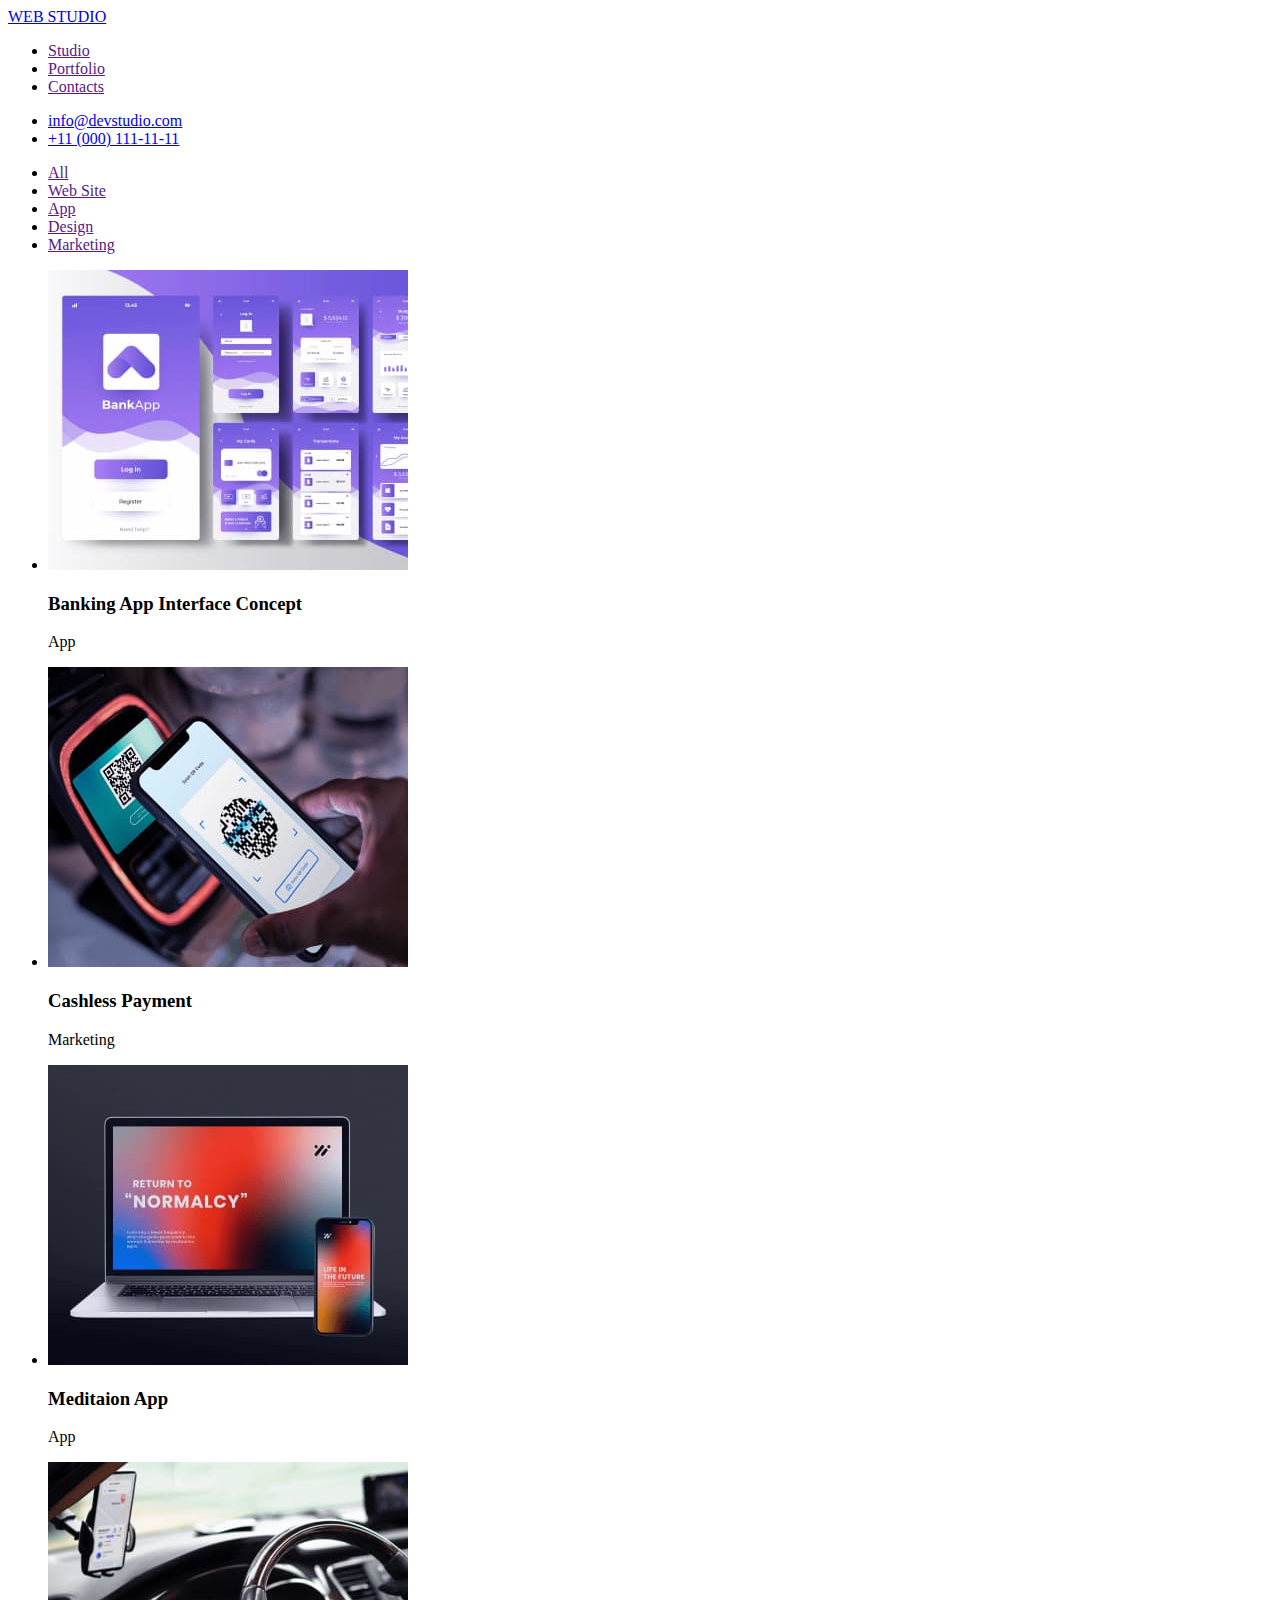
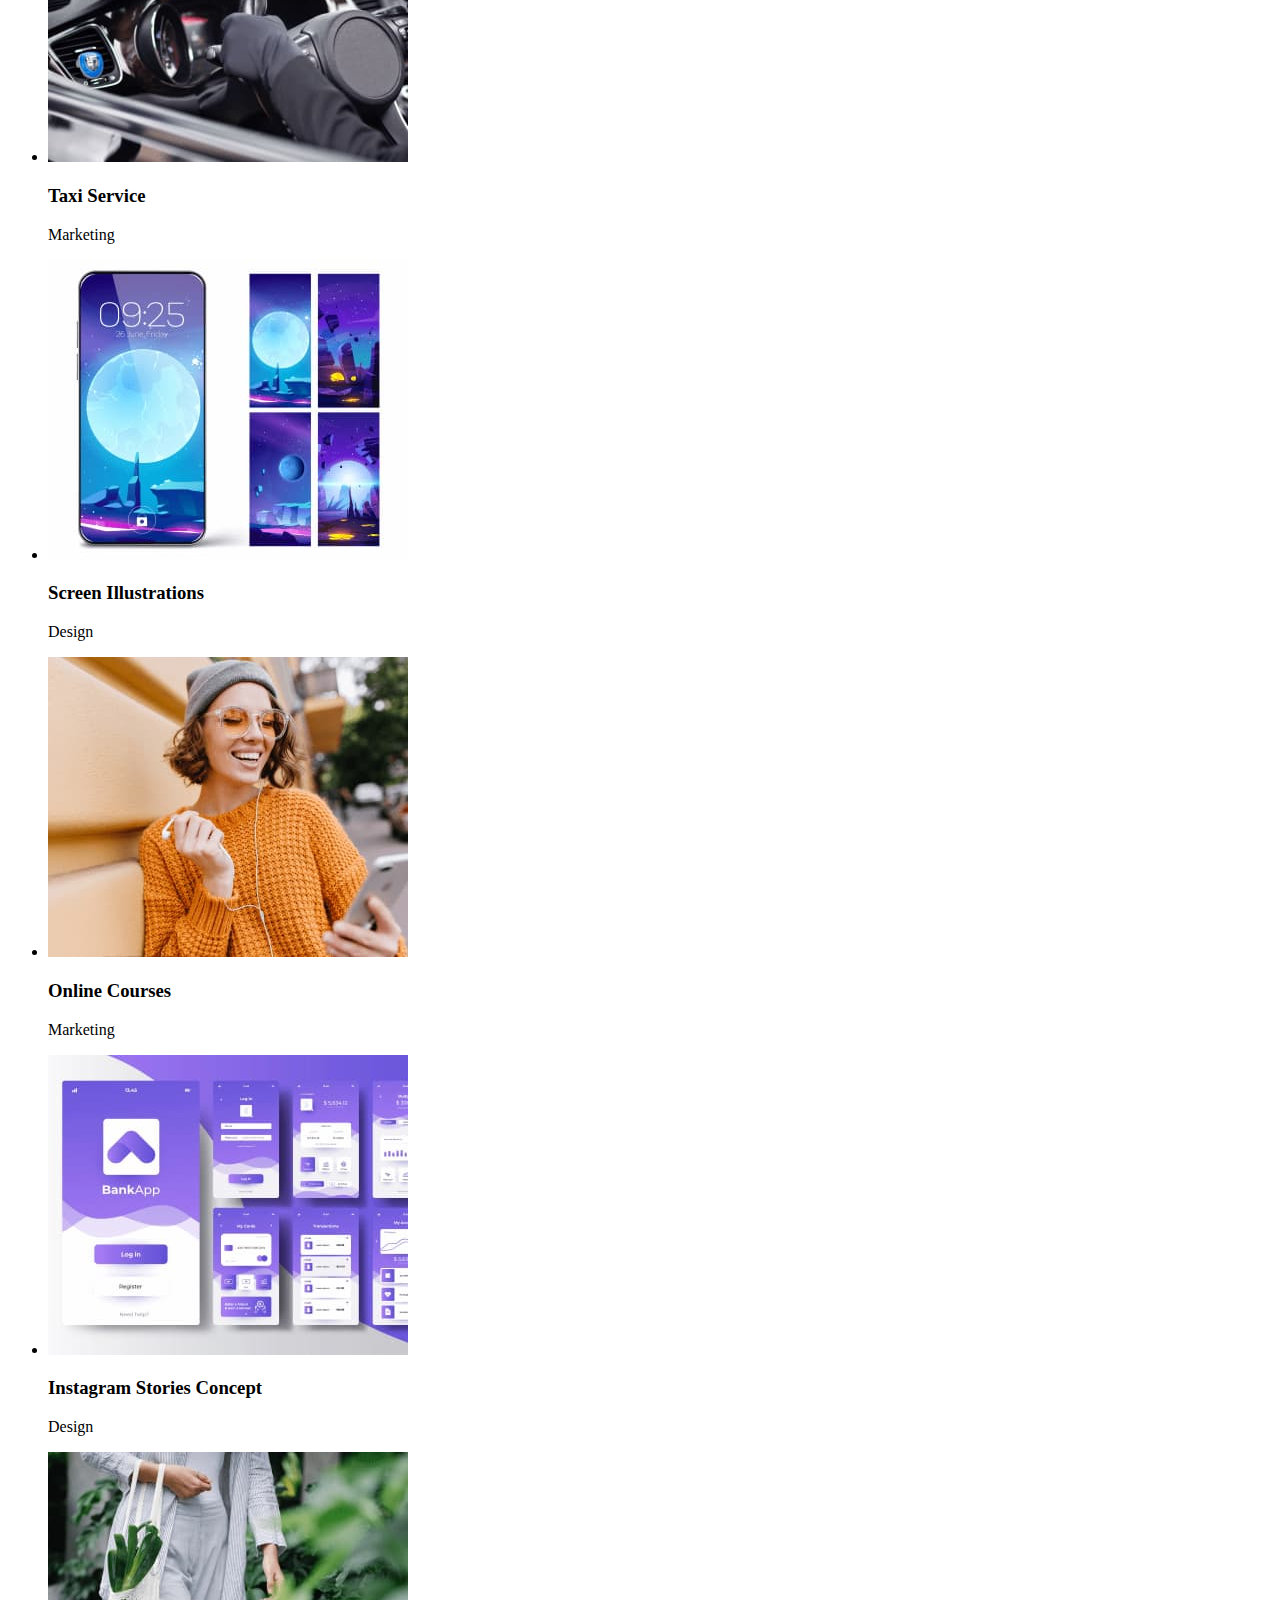
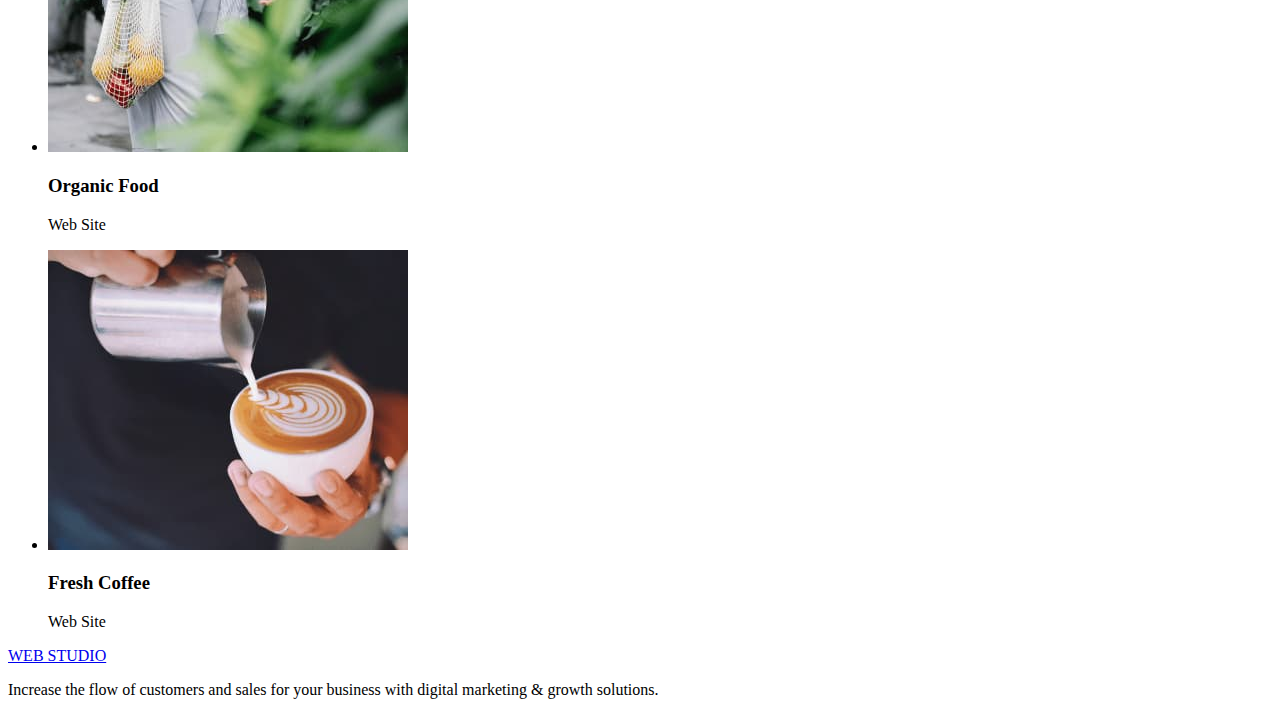
==== portfolio.html @ e002f37f "summary" ====
<!DOCTYPE html>
<html lang="en">
  <head>
    <meta charset="UTF-8" />
    <meta http-equiv="X-UA-Compatible" content="IE=edge" />
    <meta name="viewport" content="width=device-width, initial-scale=1.0" />
    <title>Document</title>
    <link rel="stylesheet" href="./CSS/styles.css" />
  </head>
  <body>
    <!--Шапка лого та контакти-->

    <header>
      <nav>
        <a href="/">WEB STUDIO</a>
        <ul>
          <li><a href="">Studio</a></li>
          <li><a href="">Portfolio</a></li>
          <li><a href="">Contacts</a></li>
        </ul>
      </nav>
      <ul>
        <li><a href="mailto:info@devstudio.com">info@devstudio.com</a></li>
        <li><a href="tel:+110001111111">+11 (000) 111-11-11</a></li>
      </ul>
    </header>

    <!--Ссилки(під кнопки)-->

    <main>
      <section>
        <ul>
          <li><a href="">All</a></li>
          <li><a href="">Web Site</a></li>
          <li><a href="">App</a></li>
          <li><a href="">Design</a></li>
          <li><a href="">Marketing</a></li>
        </ul>
      </section>

      <!--Портфоліо-->

      <section>
        <ul>
          <li>
            <a href=""
              ><img
                src="./img/Portfolio foto/workpages.jpg"
                alt="Banking App Interface Concept"
                width="360"
                height="300"
            /></a>
          </li>
          <h3>Banking App Interface Concept</h3>
          <p>App</p>
          <li>
            <a href=""
              ><img
                src="./img/Portfolio foto/qr code.jpg"
                alt="Phone qr code scaning"
                width="360"
                height="300"
            /></a>
            <h3>Cashless Payment</h3>
            <p>Marketing</p>
          </li>
          <li>
            <a href=""
              ><img
                src="./img/Portfolio foto/laptop.jpg"
                alt="laptop phone"
                width="360"
                height="300"
            /></a>
            <h3>Meditaion App</h3>
            <p>App</p>
          </li>
          <li>
            <a href=""
              ><img
                src="./img/Portfolio foto/driver.jpg"
                alt="driver in car"
                width="360"
                height="300"
            /></a>
            <h3>Taxi Service</h3>
            <p>Marketing</p>
          </li>
          <li>
            <a href=""
              ><img
                src="./img/Portfolio foto/wallpapers phone .jpg"
                alt="wallpapers phone"
                width="360"
                height="300"
            /></a>
            <h3>Screen Illustrations</h3>
            <p>Design</p>
          </li>
          <li>
            <a href=""
              ><img
                src="./img/Portfolio foto/lady.jpg"
                alt="lady phone"
                width="360"
                height="300"
            /></a>
            <h3>Online Courses</h3>
            <p>Marketing</p>
          </li>
          <li>
            <a href=""
              ><img
                src="./img/Portfolio foto/workpages.jpg"
                alt="examples of sites"
                width="360"
                height="300"
            /></a>
            <h3>Instagram Stories Concept</h3>
            <p>Design</p>
          </li>
          <li>
            <a href=""
              ><img
                src="./img/Portfolio foto/products.jpg"
                alt="The girl carries a bag with groceries"
                width="360"
                height="300"
            /></a>
            <h3>Organic Food</h3>
            <p>Web Site</p>
          </li>
          <li>
            <a href=""
              ><img
                src="./img/Portfolio foto/Cofe.jpg"
                alt="photo of how to make cappuccino"
                width="360"
                height="300"
            /></a>
            <h3>Fresh Coffee</h3>
            <p>Web Site</p>
          </li>
        </ul>
      </section>
    </main>

    <!--Підвал-->

    <footer>
      <a href="/">WEB STUDIO</a>
      <p>
        Increase the flow of customers and sales for your business with digital
        marketing & growth solutions.
      </p>
    </footer>
  </body>
</html>
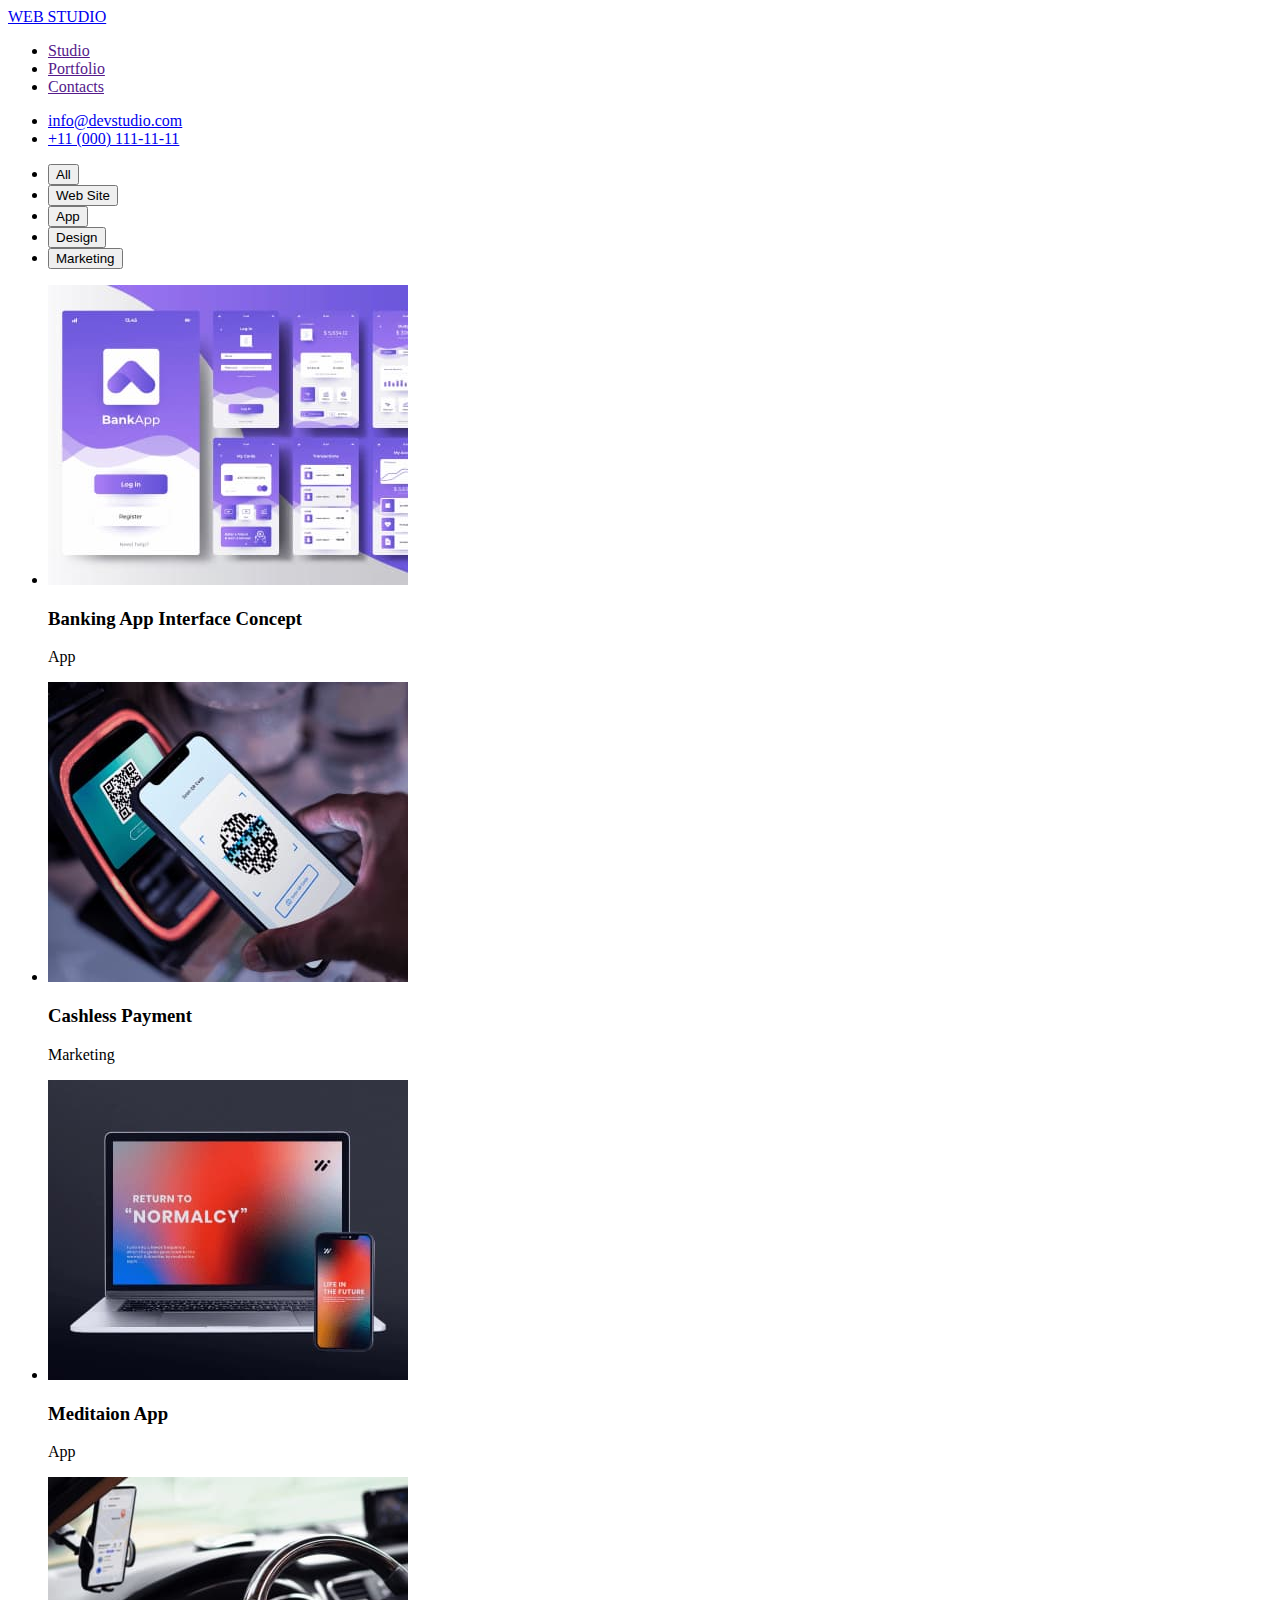
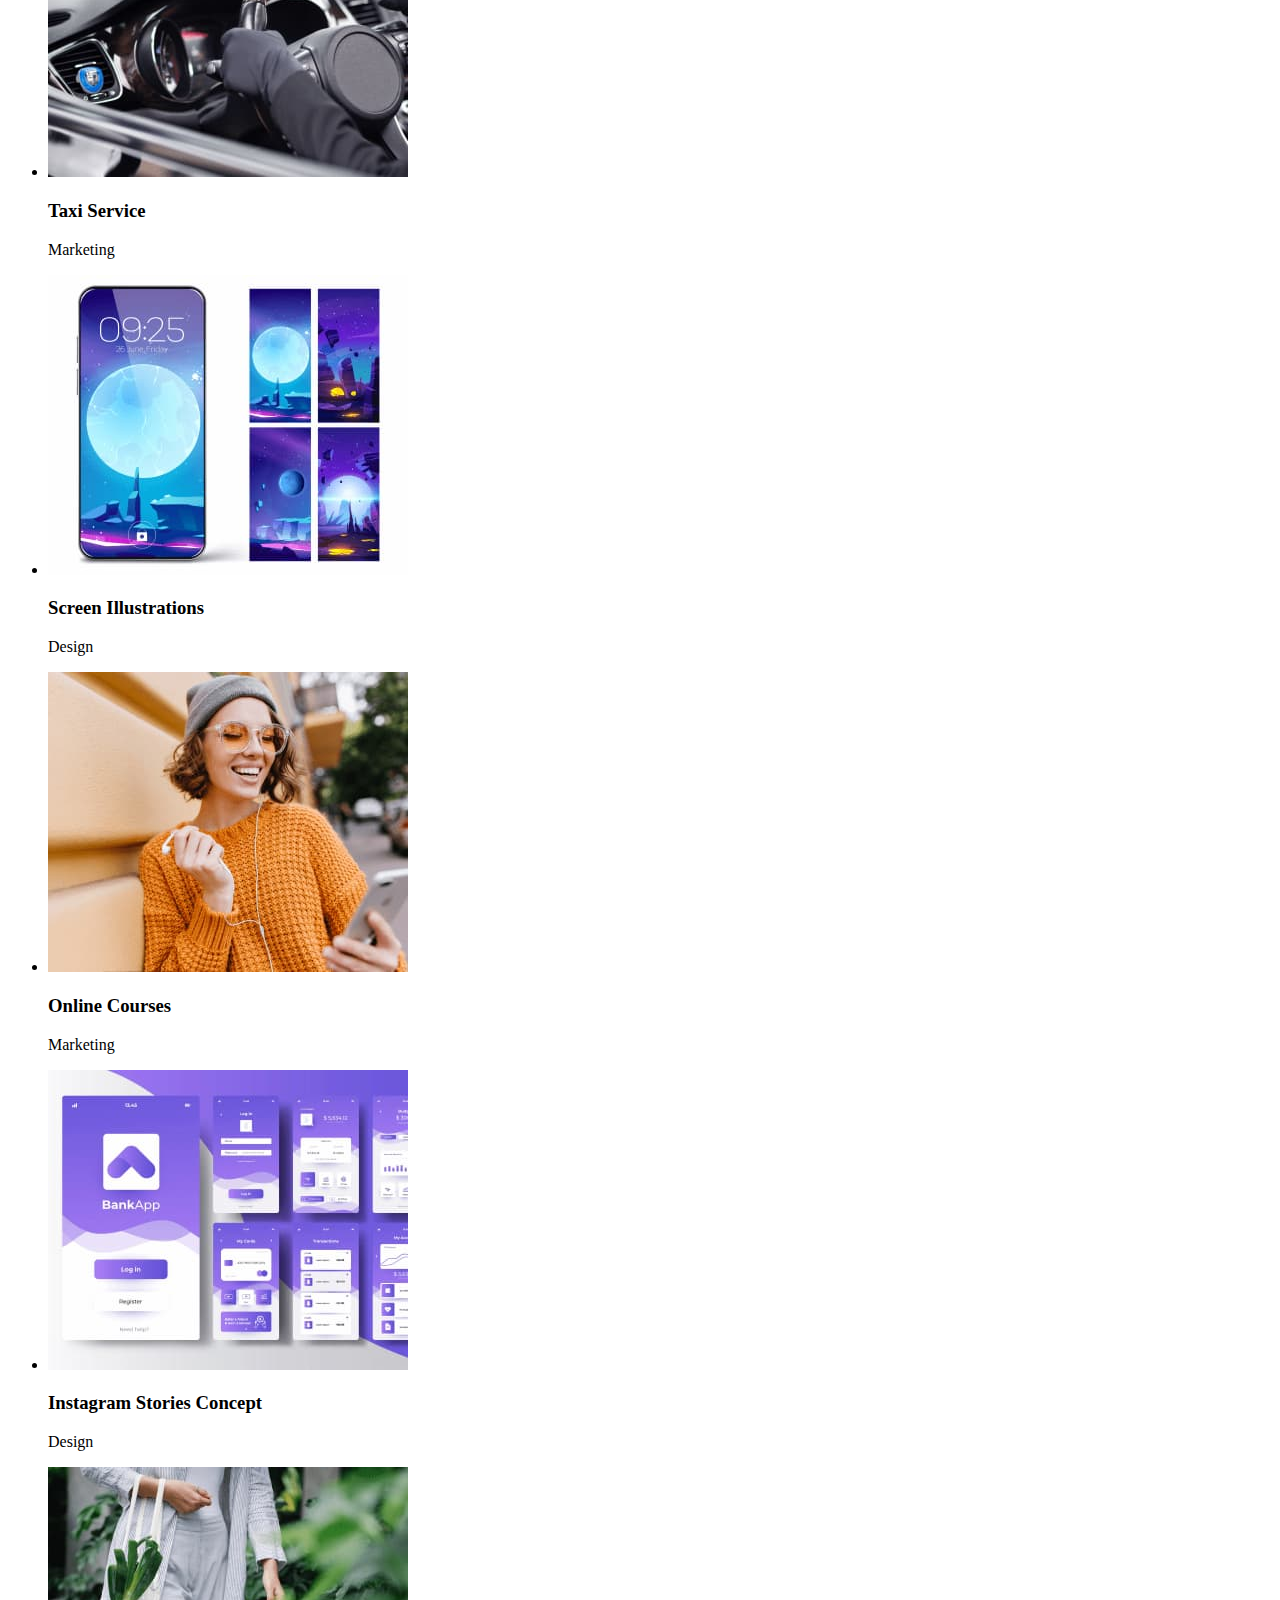
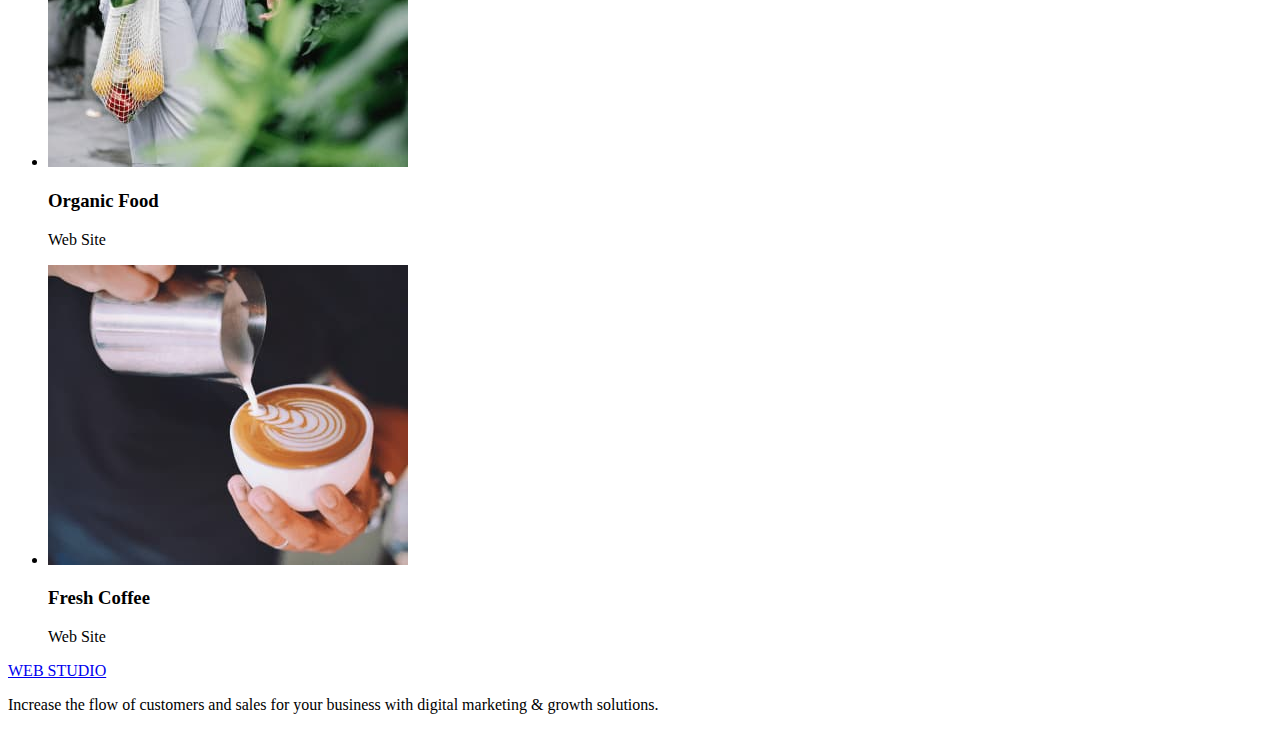
==== commit a4c8abe7: "update portfolio html." ====
--- a/portfolio.html
+++ b/portfolio.html
@@ -30,11 +30,11 @@
     <main>
       <section>
         <ul>
-          <li><a href="">All</a></li>
-          <li><a href="">Web Site</a></li>
-          <li><a href="">App</a></li>
-          <li><a href="">Design</a></li>
-          <li><a href="">Marketing</a></li>
+          <li><button type="">All</button></li> 
+          <li><button type="">Web Site</button></li>
+          <li><button type="">App</button></li>
+          <li><button type="">Design</button></li>
+          <li><button type="">Marketing</button></li>
         </ul>
       </section>
 
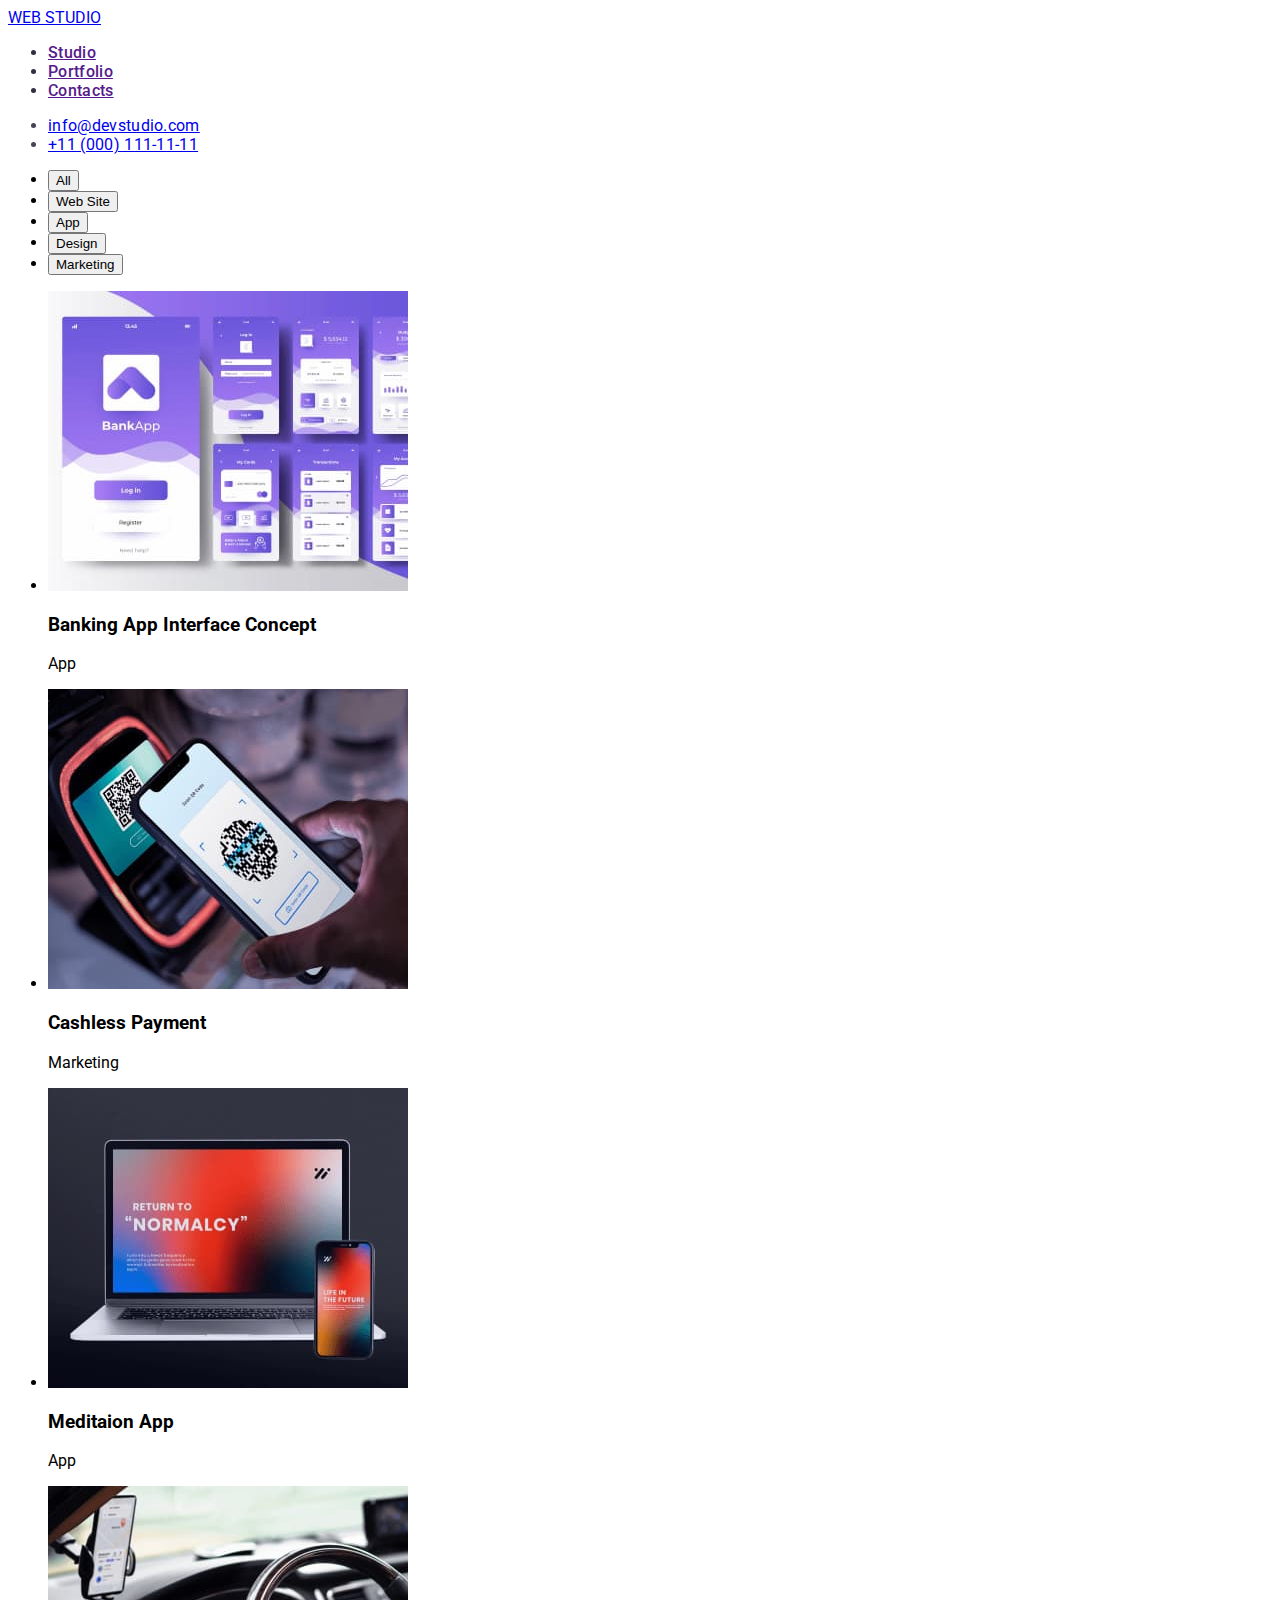
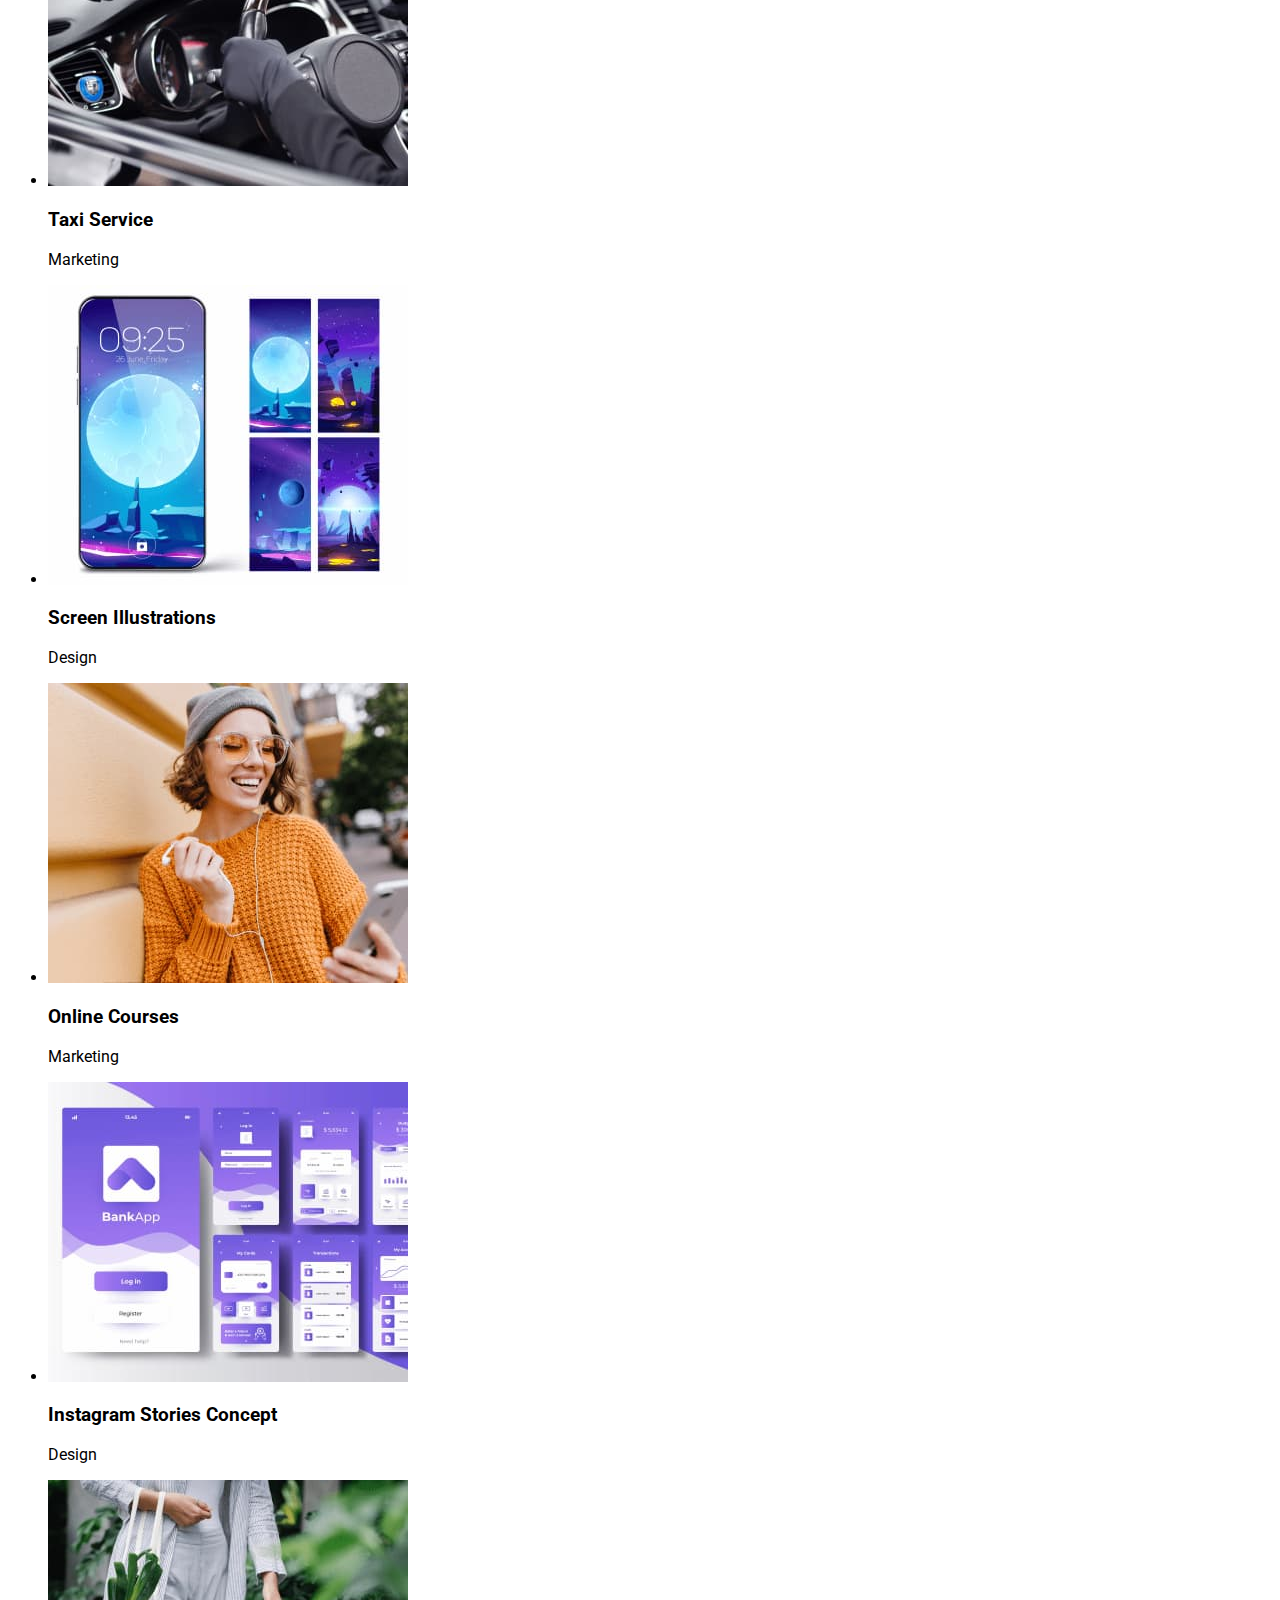
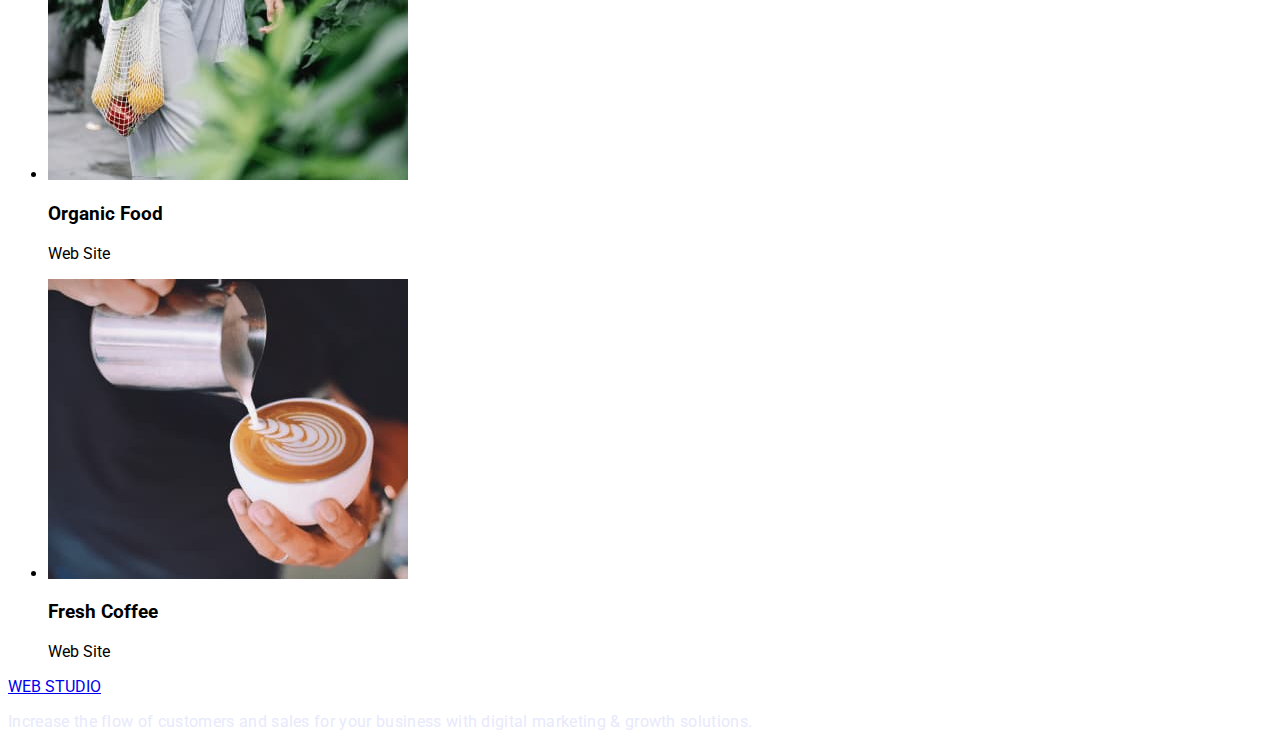
==== commit f015ecf7: "summary.html.css" ====
--- a/portfolio.html
+++ b/portfolio.html
@@ -5,32 +5,38 @@
     <meta http-equiv="X-UA-Compatible" content="IE=edge" />
     <meta name="viewport" content="width=device-width, initial-scale=1.0" />
     <title>Document</title>
+    <link rel="preconnect" href="https://fonts.googleapis.com" />
+    <link rel="preconnect" href="https://fonts.gstatic.com" crossorigin />
+    <link
+      href="https://fonts.googleapis.com/css2?family=Montserrat:wght@400;700&family=Roboto:wght@400;500&display=swap"
+      rel="stylesheet"
+    />
     <link rel="stylesheet" href="./CSS/styles.css" />
   </head>
   <body>
     <!--Шапка лого та контакти-->
 
-    <header>
-      <nav>
-        <a href="/">WEB STUDIO</a>
-        <ul>
-          <li><a href="">Studio</a></li>
-          <li><a href="">Portfolio</a></li>
-          <li><a href="">Contacts</a></li>
+    <header class="header">
+        <nav class="header-navigation">
+            <a class="logo" href="/">WEB STUDIO</a>
+            <ul class="header-list">
+                <li class="header-item"><a class="header-link" href="">Studio</a></li>
+                <li class="header-item"><a class="header-link" href="">Portfolio</a></li>
+                <li class="header-item"><a class="header-link" href="">Contacts</a></li>
+            </ul>
+        </nav>
+        <ul class="header-list-contact">
+            <li class="header-list-contac-item"><a class="header-contact" href="mailto:info@devstudio.com">info@devstudio.com</a></li>
+            <li class="header-list-contac-item"><a class="header-contact" href="tel:+110001111111">+11 (000) 111-11-11</a></li>
         </ul>
-      </nav>
-      <ul>
-        <li><a href="mailto:info@devstudio.com">info@devstudio.com</a></li>
-        <li><a href="tel:+110001111111">+11 (000) 111-11-11</a></li>
-      </ul>
     </header>
 
-    <!--Ссилки(під кнопки)-->
+    <!--Кнопки-->
 
     <main>
       <section>
         <ul>
-          <li><button type="">All</button></li> 
+          <li><button type="">All</button></li>
           <li><button type="">Web Site</button></li>
           <li><button type="">App</button></li>
           <li><button type="">Design</button></li>
@@ -147,12 +153,9 @@
 
     <!--Підвал-->
 
-    <footer>
-      <a href="/">WEB STUDIO</a>
-      <p>
-        Increase the flow of customers and sales for your business with digital
-        marketing & growth solutions.
-      </p>
-    </footer>
+    <footer class="footer">
+<a class="logo" href="/">WEB STUDIO</a>
+<p class="footer-text">Increase the flow of customers and sales for your business with digital marketing & growth solutions.</p>
+</footer>
   </body>
 </html>
--- a/CSS/styles.css
+++ b/CSS/styles.css
@@ -0,0 +1,127 @@
+body{
+    font-family:"Roboto",sans-serif;
+}
+.header {
+}
+.header-navigation {
+}
+.header-list {
+}
+.header-item {
+font-weight: 500;
+font-size: 16px;
+line-height: 1,5;
+letter-spacing: 0.02em;
+color: #2E2F42;
+}
+.header-link {
+}
+.header-list-contact {
+}
+.header-list-contac-item {
+font-weight: 400;
+font-size: 16px;
+line-height: 1,5x;
+letter-spacing: 0.02em;
+color: #434455;
+}
+.header-contact {
+}
+.first-sec {
+}
+.first-sec-text {
+font-weight: 500;
+font-size: 56px;
+line-height: 1,07;
+text-align: center;
+letter-spacing: 0.02em;
+color: #FFFFFF;
+}
+.first-sec-button {
+font-family: 'Roboto';
+font-style: normal;
+font-weight: 500;
+font-size: 16px;
+line-height: 1,18;
+display: flex;
+align-items: center;
+letter-spacing: 0.04em;
+color: #FFFFFF;
+}
+.services-list {
+}
+.services-list-item {
+}
+.services-title {
+font-weight: 500;
+font-size: 20px;
+line-height: 1,2;
+letter-spacing: 0.02em;
+color: #2E2F42;
+}
+.services-paragraf {
+font-weight: 400;
+font-size: 16px;
+line-height: 1,5;
+letter-spacing: 0.02em;
+color: #434455;
+}
+.title-section-doing {
+font-weight: 500;
+font-size: 36px;
+line-height: 1,111;
+text-align: center;
+letter-spacing: 0.02em;
+text-transform: capitalize;
+color: #2E2F42;
+}
+.doing-list {
+}
+.duing-img-computer {
+}
+.duing-img-iphone {
+}
+.duing-img-hand {
+}
+.section-team {
+}
+.title-section-team {
+font-weight: 500;
+font-size: 36px;
+line-height: 1,111;
+text-align: center;
+letter-spacing: 0.02em;
+text-transform: capitalize;
+color: #2E2F42;
+}
+.team-list {
+}
+.team-member {
+}
+.photo-member {
+}
+.team-tile {
+font-weight: 500;
+font-size: 20px;
+line-height: 1,2;
+text-align: center;
+letter-spacing: 0.02em;
+color: #2E2F42;
+}
+.team-pozition {
+font-weight: 400;
+font-size: 16px;
+line-height: 1,5;
+text-align: center;
+letter-spacing: 0.02em;
+color: #434455;
+}
+.logo {
+}
+.footer-text {
+font-weight: 400;
+font-size: 16px;
+line-height: 1,5;
+letter-spacing: 0.02em;
+color: #E7E9FC;
+}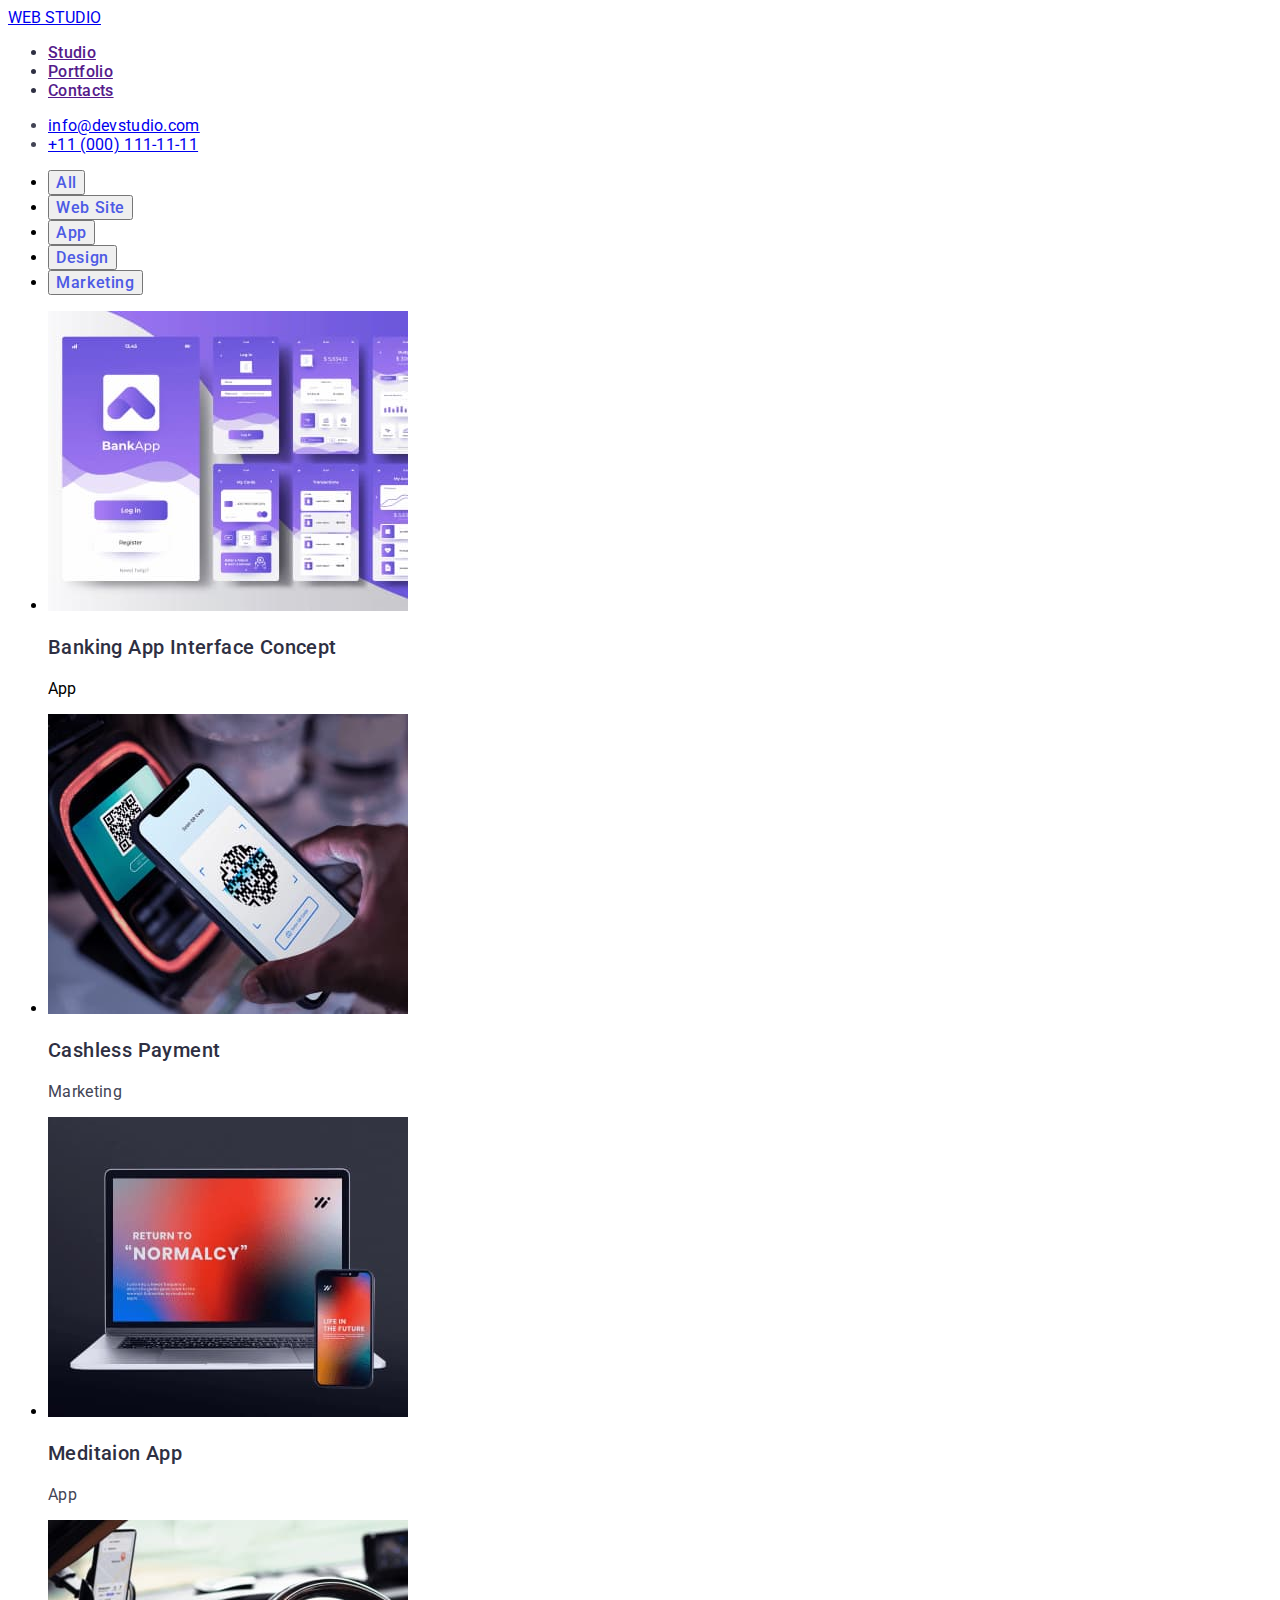
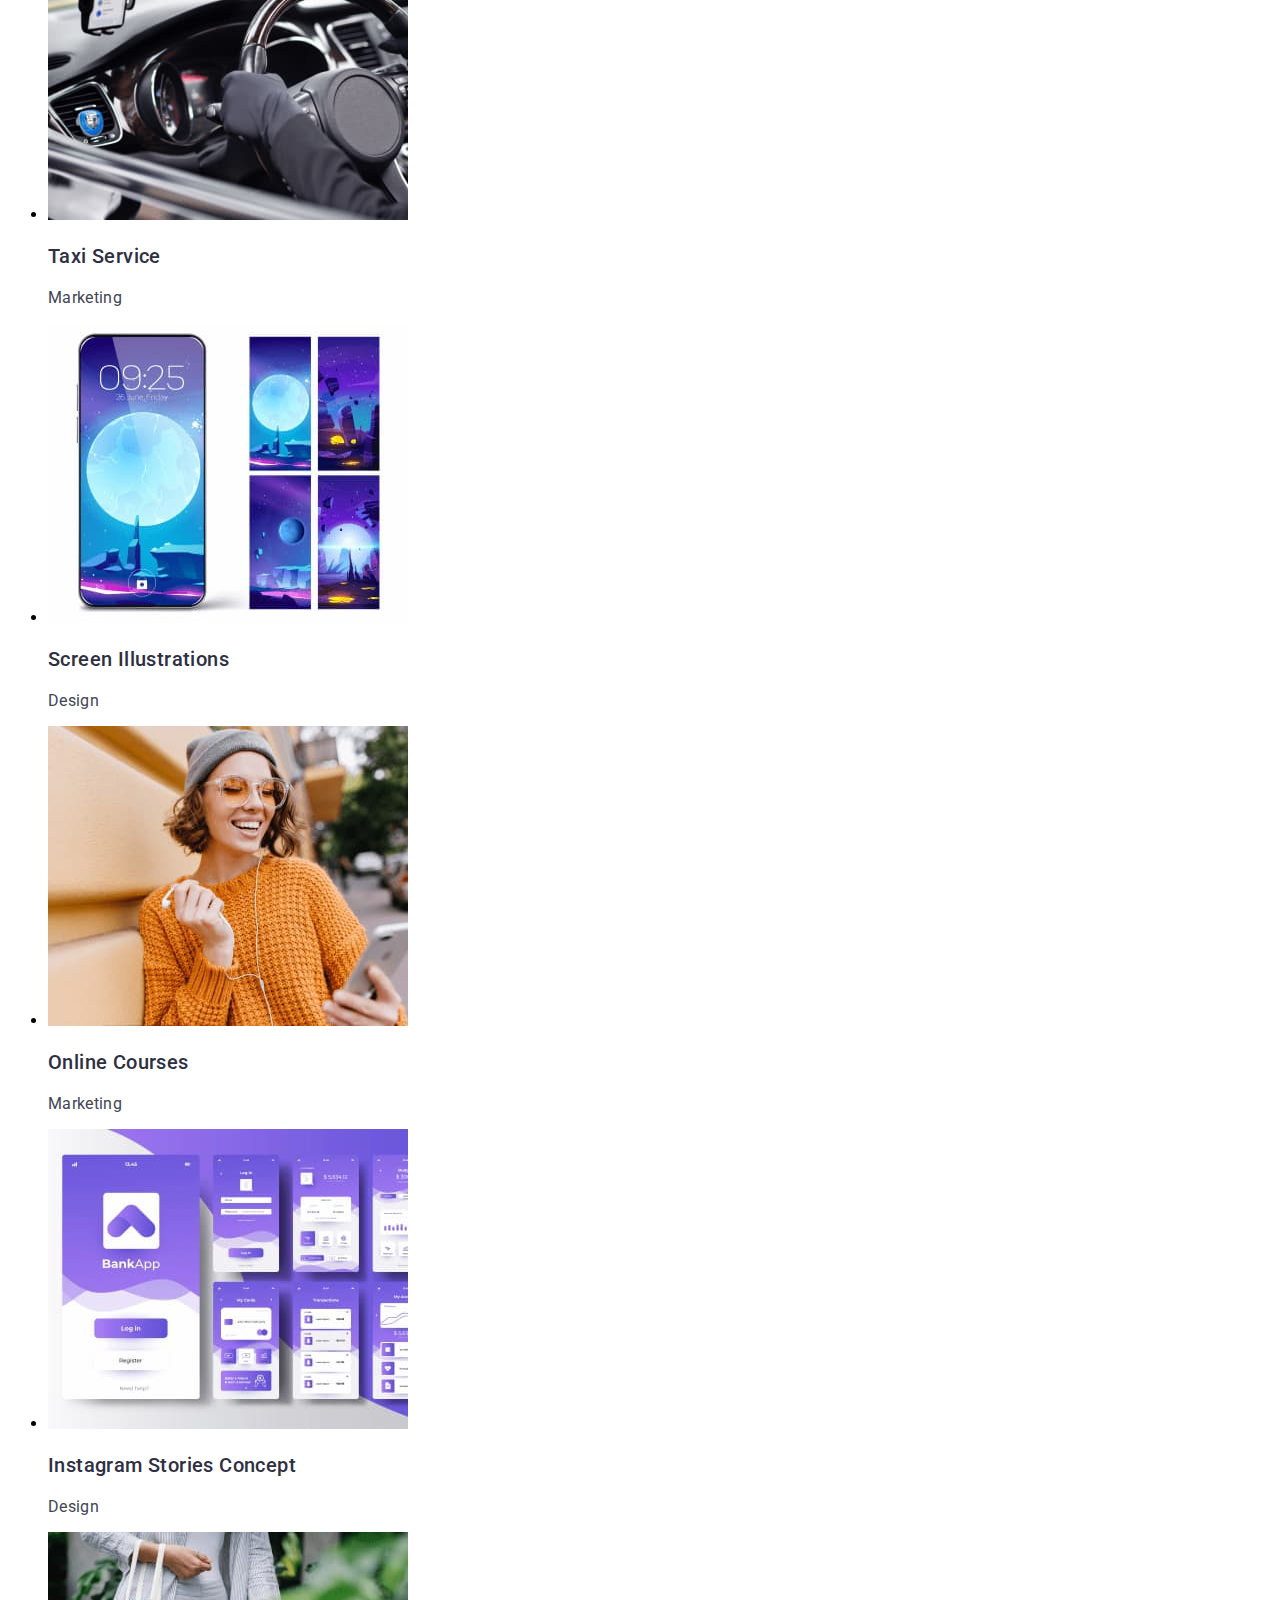
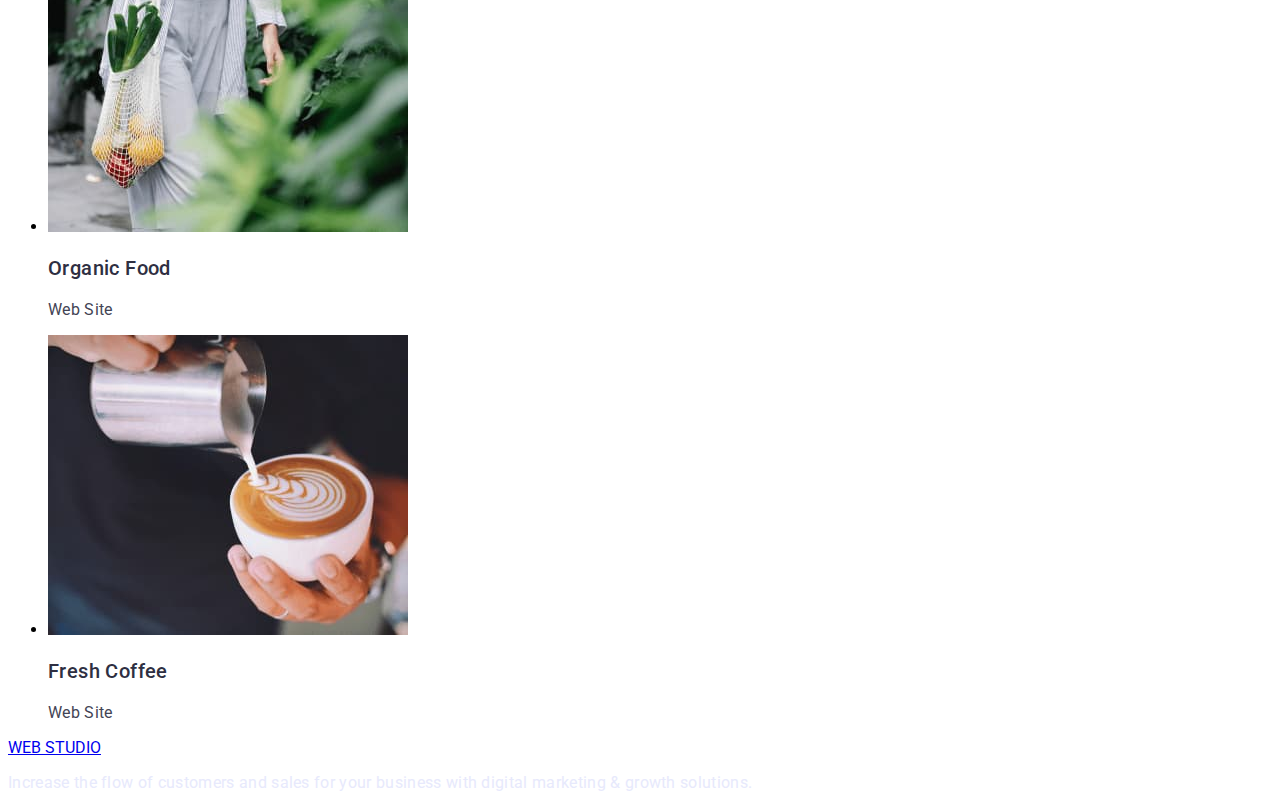
==== commit 56d348c9: "summary" ====
--- a/portfolio.html
+++ b/portfolio.html
@@ -34,21 +34,21 @@
     <!--Кнопки-->
 
     <main>
-      <section>
-        <ul>
-          <li><button type="">All</button></li>
-          <li><button type="">Web Site</button></li>
-          <li><button type="">App</button></li>
-          <li><button type="">Design</button></li>
-          <li><button type="">Marketing</button></li>
+      <section class="section-portfolio">
+        <ul class="button-list">
+          <li class="button-list-item"><button class="item-button" type="">All</button></li>
+          <li class="button-list-item"><button class="item-button" type="">Web Site</button></li>
+          <li class="button-list-item"><button class="item-button" type="">App</button></li>
+          <li class="button-list-item"><button class="item-button" type="">Design</button></li>
+          <li class="button-list-item"><button class="item-button" type="">Marketing</button></li>
         </ul>
       </section>
 
       <!--Портфоліо-->
 
-      <section>
-        <ul>
-          <li>
+      <section class="section-img-portfolio">
+        <ul class="portfolio-list">
+          <li class="portfolio-list-item">
             <a href=""
               ><img
                 src="./img/Portfolio foto/workpages.jpg"
@@ -57,9 +57,9 @@
                 height="300"
             /></a>
           </li>
-          <h3>Banking App Interface Concept</h3>
+          <h3 class="portfolio-list-title">Banking App Interface Concept</h3>
           <p>App</p>
-          <li>
+          <li class="portfolio-list-item">
             <a href=""
               ><img
                 src="./img/Portfolio foto/qr code.jpg"
@@ -67,10 +67,10 @@
                 width="360"
                 height="300"
             /></a>
-            <h3>Cashless Payment</h3>
-            <p>Marketing</p>
+            <h3 class="portfolio-list-title">Cashless Payment</h3>
+            <p class="portfolio-list-text">Marketing</p>
           </li>
-          <li>
+          <li class="portfolio-list-item">
             <a href=""
               ><img
                 src="./img/Portfolio foto/laptop.jpg"
@@ -78,10 +78,10 @@
                 width="360"
                 height="300"
             /></a>
-            <h3>Meditaion App</h3>
-            <p>App</p>
+            <h3 class="portfolio-list-title">Meditaion App</h3>
+            <p class="portfolio-list-text">App</p>
           </li>
-          <li>
+          <li class="portfolio-list-item">
             <a href=""
               ><img
                 src="./img/Portfolio foto/driver.jpg"
@@ -89,10 +89,10 @@
                 width="360"
                 height="300"
             /></a>
-            <h3>Taxi Service</h3>
-            <p>Marketing</p>
+            <h3 class="portfolio-list-title">Taxi Service</h3>
+            <p class="portfolio-list-text">Marketing</p>
           </li>
-          <li>
+          <li class="portfolio-list-item">
             <a href=""
               ><img
                 src="./img/Portfolio foto/wallpapers phone .jpg"
@@ -100,10 +100,10 @@
                 width="360"
                 height="300"
             /></a>
-            <h3>Screen Illustrations</h3>
-            <p>Design</p>
+            <h3 class="portfolio-list-title">Screen Illustrations</h3>
+            <p class="portfolio-list-text">Design</p>
           </li>
-          <li>
+          <li class="portfolio-list-item">
             <a href=""
               ><img
                 src="./img/Portfolio foto/lady.jpg"
@@ -111,10 +111,10 @@
                 width="360"
                 height="300"
             /></a>
-            <h3>Online Courses</h3>
-            <p>Marketing</p>
+            <h3 class="portfolio-list-title">Online Courses</h3>
+            <p class="portfolio-list-text">Marketing</p>
           </li>
-          <li>
+          <li class="portfolio-list-item">
             <a href=""
               ><img
                 src="./img/Portfolio foto/workpages.jpg"
@@ -122,10 +122,10 @@
                 width="360"
                 height="300"
             /></a>
-            <h3>Instagram Stories Concept</h3>
-            <p>Design</p>
+            <h3 class="portfolio-list-title">Instagram Stories Concept</h3>
+            <p class="portfolio-list-text">Design</p>
           </li>
-          <li>
+          <li class="portfolio-list-item">
             <a href=""
               ><img
                 src="./img/Portfolio foto/products.jpg"
@@ -133,10 +133,10 @@
                 width="360"
                 height="300"
             /></a>
-            <h3>Organic Food</h3>
-            <p>Web Site</p>
+            <h3 class="portfolio-list-title">Organic Food</h3>
+            <p class="portfolio-list-text">Web Site</p>
           </li>
-          <li>
+          <li class="portfolio-list-item">
             <a href=""
               ><img
                 src="./img/Portfolio foto/Cofe.jpg"
@@ -144,8 +144,8 @@
                 width="360"
                 height="300"
             /></a>
-            <h3>Fresh Coffee</h3>
-            <p>Web Site</p>
+            <h3 class="portfolio-list-title">Fresh Coffee</h3>
+            <p class="portfolio-list-text">Web Site</p>
           </li>
         </ul>
       </section>
--- a/CSS/styles.css
+++ b/CSS/styles.css
@@ -38,8 +38,6 @@
 color: #FFFFFF;
 }
 .first-sec-button {
-font-family: 'Roboto';
-font-style: normal;
 font-weight: 500;
 font-size: 16px;
 line-height: 1,18;
@@ -124,4 +122,41 @@
 line-height: 1,5;
 letter-spacing: 0.02em;
 color: #E7E9FC;
+}
+/* портфоліо */
+.button-list {
+}
+.button-list-item {
+}
+.item-button {
+font-family: 'Roboto';
+font-style: normal;
+font-weight: 500;
+font-size: 16px;
+line-height: 1,5;
+display: flex;
+align-items: center;
+text-align: center;
+letter-spacing: 0.04em;
+color: #4D5AE5; 
+}
+.section-img-portfolio {
+}
+.portfolio-list {
+}
+.portfolio-list-item {
+}
+.portfolio-list-title {
+font-weight: 500;
+font-size: 20px;
+line-height: 1,2;
+letter-spacing: 0.02em;
+color: #2E2F42;
+}
+.portfolio-list-text {
+font-weight: 400;
+font-size: 16px;
+line-height: 1,5;
+letter-spacing: 0.02em;
+color: #434455;
 }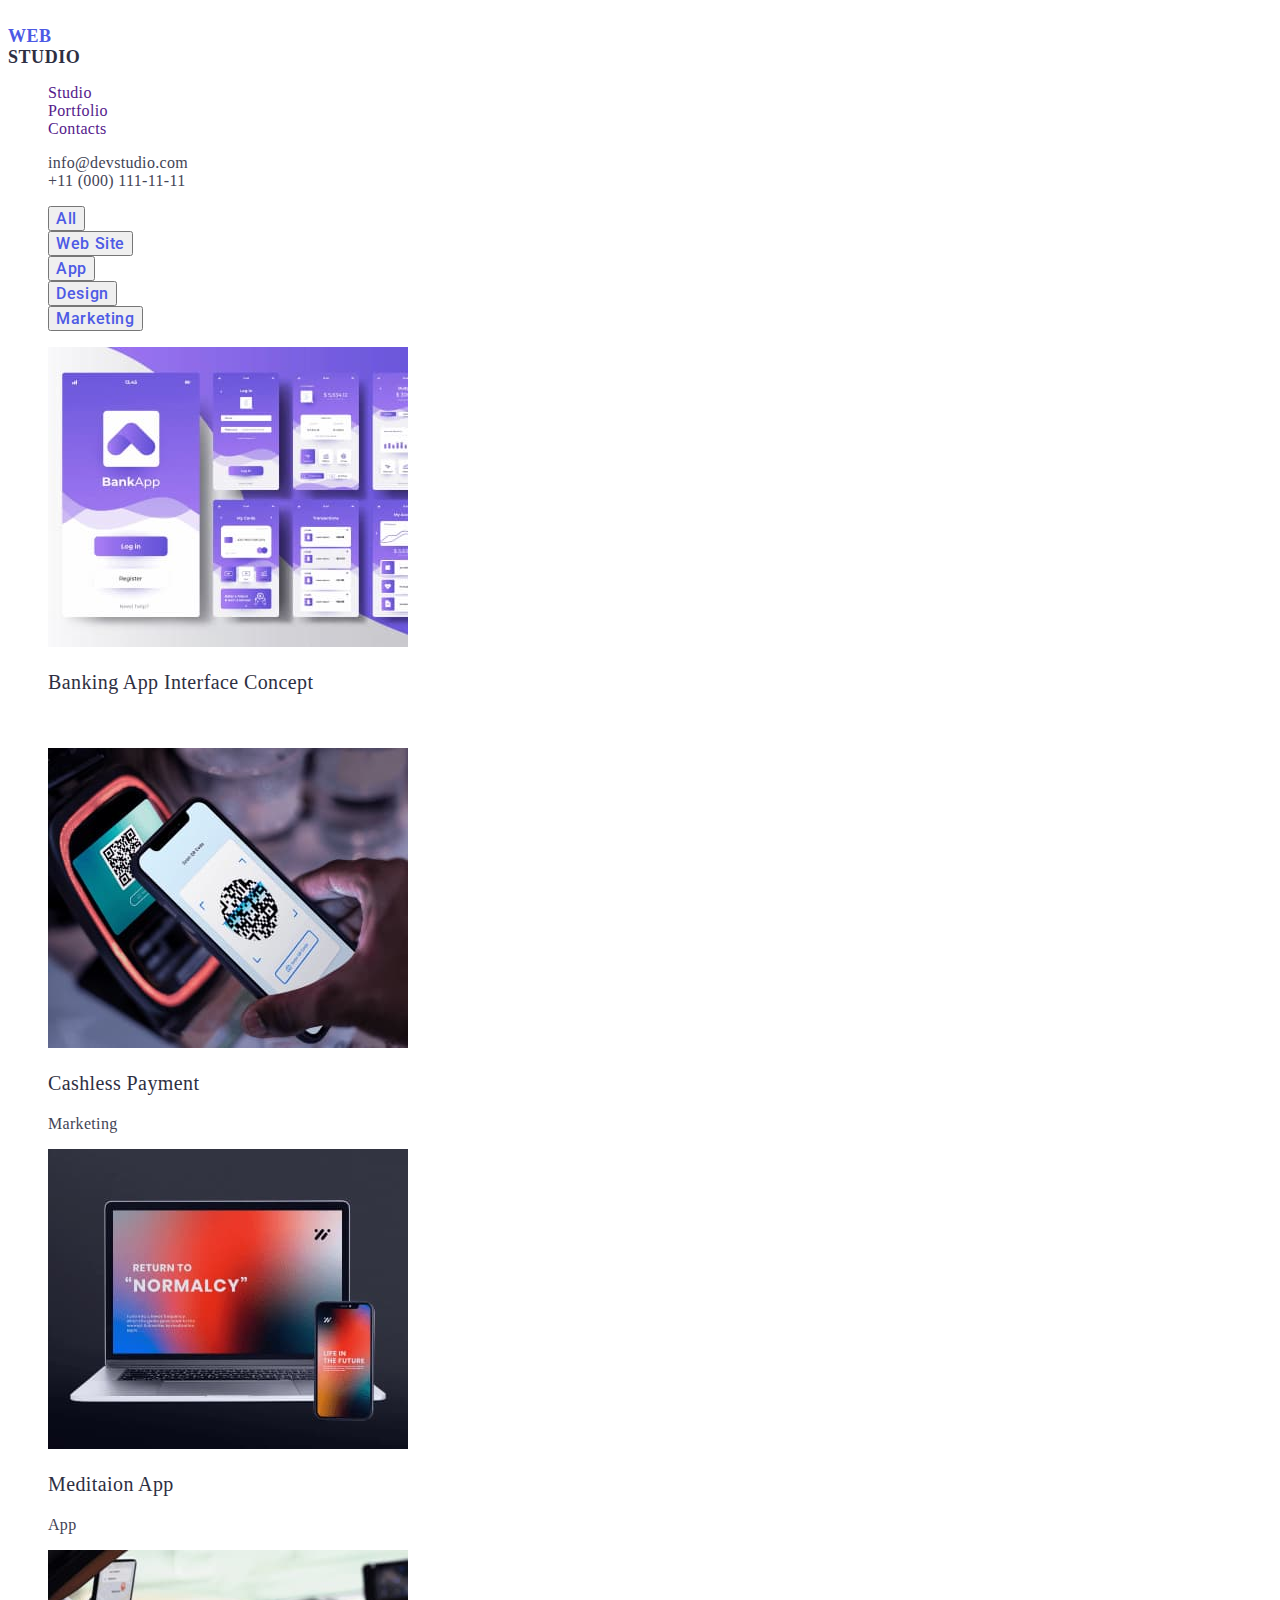
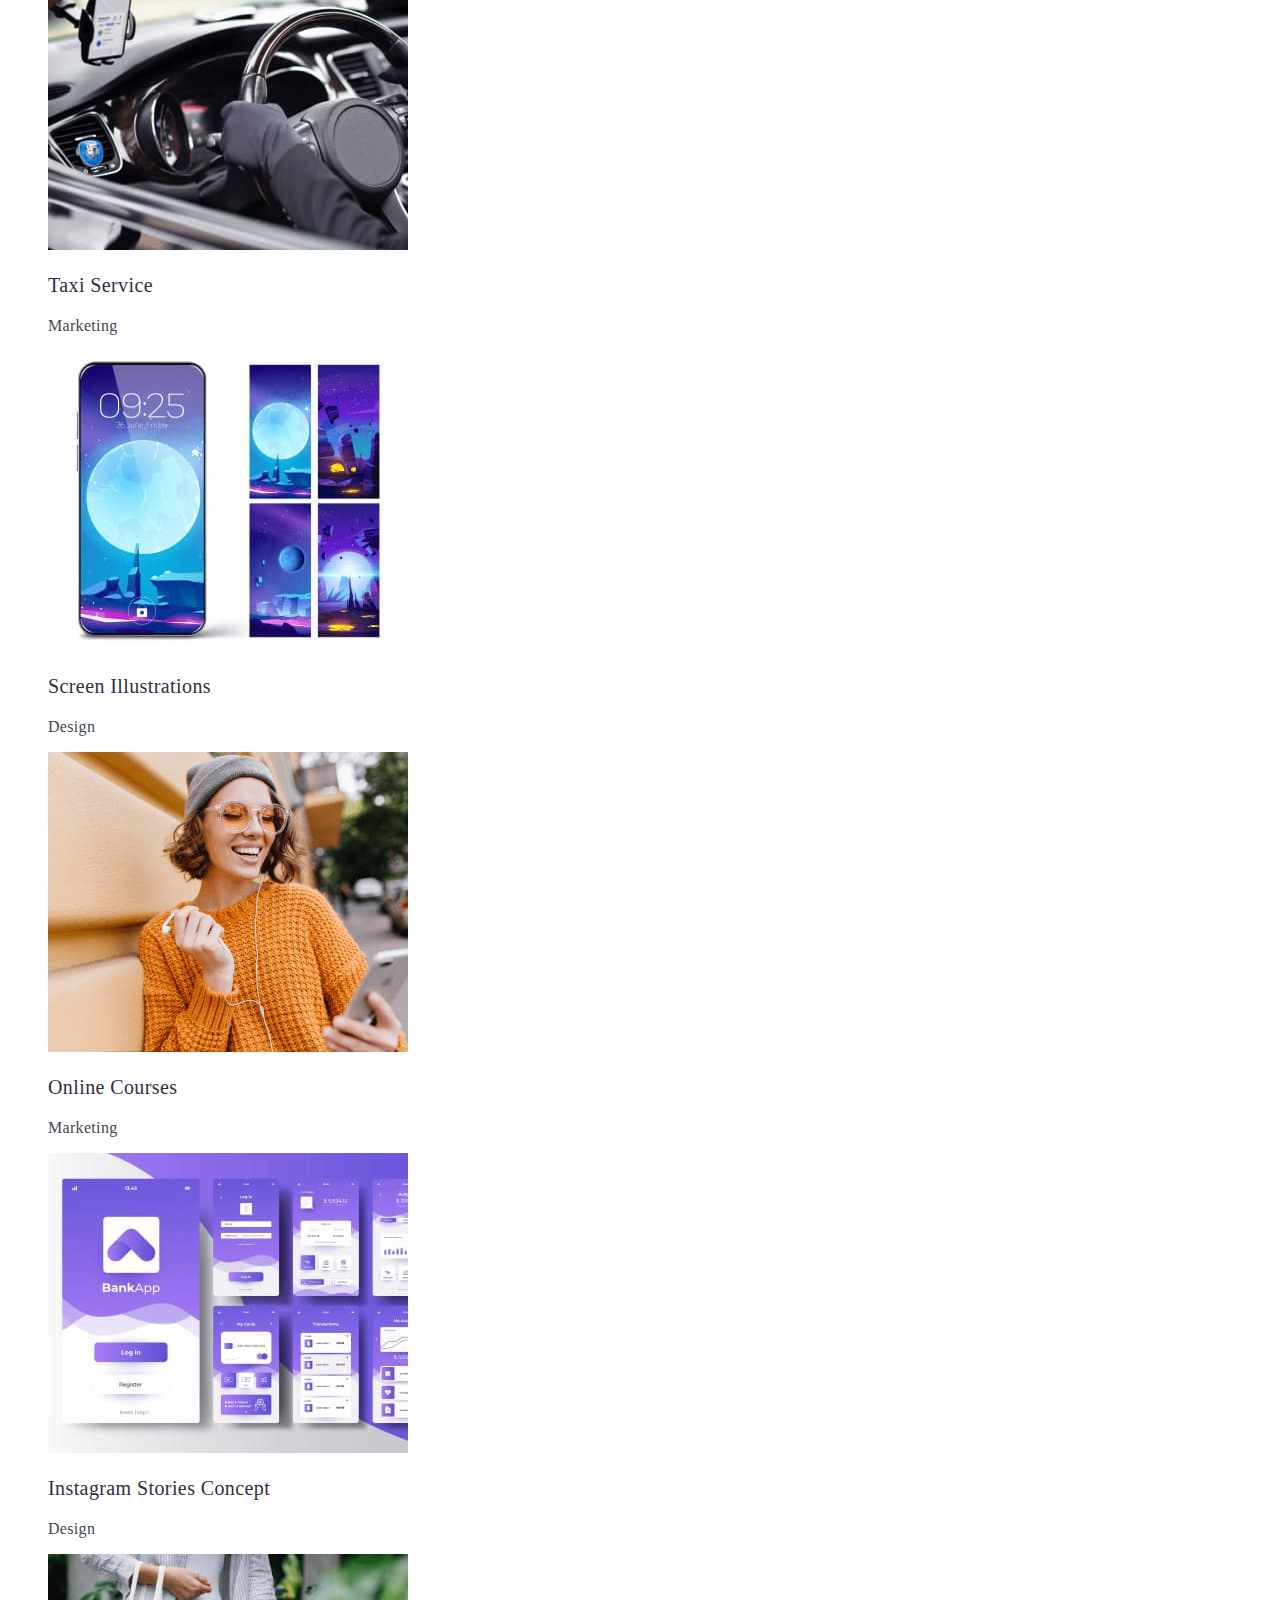
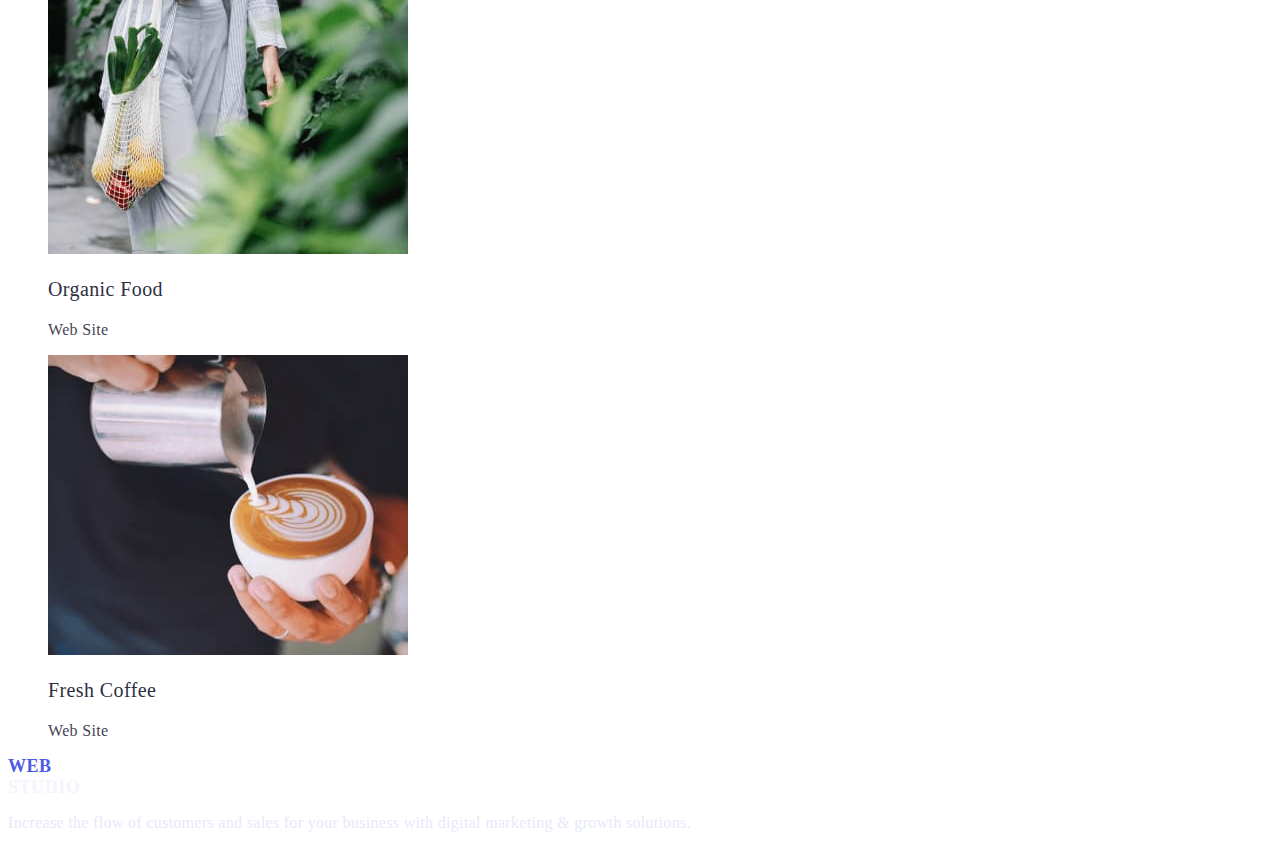
==== commit ec0e4efa: "finish" ====
--- a/portfolio.html
+++ b/portfolio.html
@@ -10,6 +10,9 @@
     <link
       href="https://fonts.googleapis.com/css2?family=Montserrat:wght@400;700&family=Roboto:wght@400;500&display=swap"
       rel="stylesheet"
+      href="https://fonts.googleapis.com/css2?family=Montserrat:wght@400;700&family=Raleway:wght@800&family=Roboto:wght@400;500&display=swap"
+      rel="stylesheet"
+    />
     />
     <link rel="stylesheet" href="./CSS/styles.css" />
   </head>
@@ -17,37 +20,64 @@
     <!--Шапка лого та контакти-->
 
     <header class="header">
-        <nav class="header-navigation">
-            <a class="logo" href="/">WEB STUDIO</a>
-            <ul class="header-list">
-                <li class="header-item"><a class="header-link" href="">Studio</a></li>
-                <li class="header-item"><a class="header-link" href="">Portfolio</a></li>
-                <li class="header-item"><a class="header-link" href="">Contacts</a></li>
-            </ul>
-        </nav>
-        <ul class="header-list-contact">
-            <li class="header-list-contac-item"><a class="header-contact" href="mailto:info@devstudio.com">info@devstudio.com</a></li>
-            <li class="header-list-contac-item"><a class="header-contact" href="tel:+110001111111">+11 (000) 111-11-11</a></li>
+      <nav class="header-navigation">
+        <a class="logo link" href="/"
+          ><span class="first-part-logo-link">WEB</span>
+          <span class="second-part-logo-link">STUDIO</span>
+        </a>
+        <ul class="header-list list">
+          <li class="header-item">
+            <a class="header-link link" href="">Studio</a>
+          </li>
+          <li class="header-item">
+            <a class="header-link link" href="">Portfolio</a>
+          </li>
+          <li class="header-item">
+            <a class="header-link link" href="">Contacts</a>
+          </li>
         </ul>
+      </nav>
+      <ul class="header-list-contact list">
+        <li class="header-list-contac-item">
+          <a class="header-contact link" href="mailto:info@devstudio.com"
+            >info@devstudio.com</a
+          >
+        </li>
+        <li class="header-list-contac-item">
+          <a class="header-contact link" href="tel:+110001111111"
+            >+11 (000) 111-11-11</a
+          >
+        </li>
+      </ul>
     </header>
 
     <!--Кнопки-->
 
     <main>
       <section class="section-portfolio">
-        <ul class="button-list">
-          <li class="button-list-item"><button class="item-button" type="">All</button></li>
-          <li class="button-list-item"><button class="item-button" type="">Web Site</button></li>
-          <li class="button-list-item"><button class="item-button" type="">App</button></li>
-          <li class="button-list-item"><button class="item-button" type="">Design</button></li>
-          <li class="button-list-item"><button class="item-button" type="">Marketing</button></li>
+        <ul class="button-list list">
+          <li class="button-list-item">
+            <button class="item-button" type="">All</button>
+          </li>
+          <li class="button-list-item">
+            <button class="item-button" type="">Web Site</button>
+          </li>
+          <li class="button-list-item">
+            <button class="item-button" type="">App</button>
+          </li>
+          <li class="button-list-item">
+            <button class="item-button" type="">Design</button>
+          </li>
+          <li class="button-list-item">
+            <button class="item-button" type="">Marketing</button>
+          </li>
         </ul>
       </section>
 
       <!--Портфоліо-->
 
       <section class="section-img-portfolio">
-        <ul class="portfolio-list">
+        <ul class="portfolio-list list">
           <li class="portfolio-list-item">
             <a href=""
               ><img
@@ -154,8 +184,14 @@
     <!--Підвал-->
 
     <footer class="footer">
-<a class="logo" href="/">WEB STUDIO</a>
-<p class="footer-text">Increase the flow of customers and sales for your business with digital marketing & growth solutions.</p>
-</footer>
+      <a class="footer-logo link" href="/"
+        ><span class="footer-first-part-logo-link">WEB</span>
+        <span class="footer-second-part-logo-link">STUDIO</span>
+      </a>
+      <p class="footer-text">
+        Increase the flow of customers and sales for your business with digital
+        marketing & growth solutions.
+      </p>
+    </footer>
   </body>
 </html>
--- a/CSS/styles.css
+++ b/CSS/styles.css
@@ -1,77 +1,145 @@
-body{
-    font-family:"Roboto",sans-serif;
+body {
+  font-family: "Roboto","Raleway" sans-serif;
+  color: #ffffff;
+}
+.list {
+  list-style: none;
+}
+.link {
+  text-decoration: none;
 }
 .header {
 }
+.logo {
+}
+.link {
+}
+.first-part-logo-link {
+font-family: 'Raleway';
+font-style: normal;
+font-weight: 800;
+font-size: 18px;
+line-height: 1,33;
+display: flex;
+align-items: center;
+letter-spacing: 0.03em;
+text-transform: uppercase;
+color: #4D5AE5;
+}
+.second-part-logo-link {
+font-family: 'Raleway';
+font-style: normal;
+font-weight: 800;
+font-size: 18px;
+line-height: 1,33;
+display: flex;
+align-items: center;
+letter-spacing: 0.03em;
+text-transform: uppercase;
+color: #2E2F42;
+}
 .header-navigation {
 }
 .header-list {
 }
 .header-item {
-font-weight: 500;
-font-size: 16px;
-line-height: 1,5;
-letter-spacing: 0.02em;
-color: #2E2F42;
+  font-weight: 500;
+  font-size: 16px;
+  line-height: 1,5;
+  letter-spacing: 0.02em;
+  color: #2e2f42;
 }
 .header-link {
 }
+.header-link:hover,
+.header-link:focus {
+  color: #404bbf;
+}
 .header-list-contact {
-}
+  font-weight: 400;
+  font-size: 16px;
+  line-height: 1,44;
+  letter-spacing: 0.02em;
+  color: #434455;
+}
+.header-list-contact:hover,
+.header-list-contact {
+  color: #404bbf;
+}
+
 .header-list-contac-item {
-font-weight: 400;
-font-size: 16px;
-line-height: 1,5x;
-letter-spacing: 0.02em;
-color: #434455;
+  font-weight: 400;
+  font-size: 16px;
+  line-height: 1,5x;
+  letter-spacing: 0.02em;
+  color: #434455;
 }
 .header-contact {
+  font-weight: 400;
+  font-size: 16px;
+  line-height: 1,5x;
+  letter-spacing: 0.02em;
+  color: #434455;
+}
+.header-contact:hover,
+.header-contact:focus {
+  color: #404bbf;
 }
 .first-sec {
 }
 .first-sec-text {
-font-weight: 500;
-font-size: 56px;
-line-height: 1,07;
-text-align: center;
-letter-spacing: 0.02em;
-color: #FFFFFF;
+  font-weight: 500;
+  font-size: 56px;
+  line-height: 1,07;
+  text-align: center;
+  letter-spacing: 0.02em;
+  color: #ffffff;
 }
 .first-sec-button {
-font-weight: 500;
-font-size: 16px;
-line-height: 1,18;
-display: flex;
-align-items: center;
-letter-spacing: 0.04em;
-color: #FFFFFF;
+  font-weight: 500;
+  font-size: 16px;
+  line-height: 1,18;
+  display: flex;
+  align-items: center;
+  letter-spacing: 0.04em;
+  color: #ffffff;
+  cursor: pointer;
+}
+.first-sec-button:hover,
+.first-sec-butto:focus {
+  color: #404bbf;
 }
 .services-list {
 }
 .services-list-item {
+  font-weight: 400;
+  font-size: 16px;
+  line-height: 1,5;
+  letter-spacing: 0.02em;
+  color: #434455;
 }
 .services-title {
-font-weight: 500;
-font-size: 20px;
-line-height: 1,2;
-letter-spacing: 0.02em;
-color: #2E2F42;
+  font-weight: 500;
+  font-size: 20px;
+  line-height: 1, 2;
+  letter-spacing: 0.02em;
+  color: #2e2f42;
 }
 .services-paragraf {
-font-weight: 400;
-font-size: 16px;
-line-height: 1,5;
-letter-spacing: 0.02em;
-color: #434455;
+  font-weight: 400;
+  font-size: 16px;
+  line-height: 1,5;
+  letter-spacing: 0.02em;
+  color: #434455;
 }
 .title-section-doing {
-font-weight: 500;
-font-size: 36px;
-line-height: 1,111;
-text-align: center;
-letter-spacing: 0.02em;
-text-transform: capitalize;
-color: #2E2F42;
+  font-weight: 500;
+  font-size: 36px;
+  line-height: 1,111;
+  text-align: center;
+  letter-spacing: 0.02em;
+  text-transform: capitalize;
+  color: #2e2f42;
 }
 .doing-list {
 }
@@ -84,13 +152,13 @@
 .section-team {
 }
 .title-section-team {
-font-weight: 500;
-font-size: 36px;
-line-height: 1,111;
-text-align: center;
-letter-spacing: 0.02em;
-text-transform: capitalize;
-color: #2E2F42;
+  font-weight: 500;
+  font-size: 36px;
+  line-height: 1,111;
+  text-align: center;
+  letter-spacing: 0.02em;
+  text-transform: capitalize;
+  color: #2e2f42;
 }
 .team-list {
 }
@@ -99,29 +167,56 @@
 .photo-member {
 }
 .team-tile {
-font-weight: 500;
-font-size: 20px;
-line-height: 1,2;
-text-align: center;
-letter-spacing: 0.02em;
-color: #2E2F42;
+  font-weight: 500;
+  font-size: 20px;
+  line-height: 1,2;
+  text-align: center;
+  letter-spacing: 0.02em;
+  color: #2e2f42;
 }
 .team-pozition {
-font-weight: 400;
-font-size: 16px;
-line-height: 1,5;
-text-align: center;
-letter-spacing: 0.02em;
-color: #434455;
-}
-.logo {
+  font-weight: 400;
+  font-size: 16px;
+  line-height: 1,5;
+  text-align: center;
+  letter-spacing: 0.02em;
+  color: #434455;
+}
+.footer-logo {
+}
+.link {
+}
+.footer-first-part-logo-link {
+font-family: 'Raleway';
+font-style: normal;
+font-weight: 800;
+font-size: 18px;
+line-height: 1,16;
+display: flex;
+align-items: center;
+letter-spacing: 0.03em;
+text-transform: uppercase;
+color: #4D5AE5;
+}
+.footer-second-part-logo-link {
+font-family: 'Raleway';
+font-style: normal;
+font-weight: 800;
+font-size: 18px;
+line-height: 21px;
+display: flex;
+align-items: center;
+letter-spacing: 0.03em;
+text-transform: uppercase;
+color: #F4F4FD;
+
 }
 .footer-text {
-font-weight: 400;
-font-size: 16px;
-line-height: 1,5;
-letter-spacing: 0.02em;
-color: #E7E9FC;
+  font-weight: 400;
+  font-size: 16px;
+  line-height: 1,5;
+  letter-spacing: 0.02em;
+  color: #e7e9fc;
 }
 /* портфоліо */
 .button-list {
@@ -129,16 +224,21 @@
 .button-list-item {
 }
 .item-button {
-font-family: 'Roboto';
-font-style: normal;
-font-weight: 500;
-font-size: 16px;
-line-height: 1,5;
-display: flex;
-align-items: center;
-text-align: center;
-letter-spacing: 0.04em;
-color: #4D5AE5; 
+  font-family: "Roboto";
+  font-style: normal;
+  font-weight: 500;
+  font-size: 16px;
+  line-height: 1,5;
+  display: flex;
+  align-items: center;
+  text-align: center;
+  letter-spacing: 0.04em;
+  color: #4d5ae5;
+  cursor: pointer;
+}
+.item-button:hover,
+.item-button:focus {
+  color: #ffffff;
 }
 .section-img-portfolio {
 }
@@ -147,16 +247,16 @@
 .portfolio-list-item {
 }
 .portfolio-list-title {
-font-weight: 500;
-font-size: 20px;
-line-height: 1,2;
-letter-spacing: 0.02em;
-color: #2E2F42;
+  font-weight: 500;
+  font-size: 20px;
+  line-height: 1,2;
+  letter-spacing: 0.02em;
+  color: #2e2f42;
 }
 .portfolio-list-text {
-font-weight: 400;
-font-size: 16px;
-line-height: 1,5;
-letter-spacing: 0.02em;
-color: #434455;
-}+  font-weight: 400;
+  font-size: 16px;
+  line-height: 1,5;
+  letter-spacing: 0.02em;
+  color: #434455;
+}
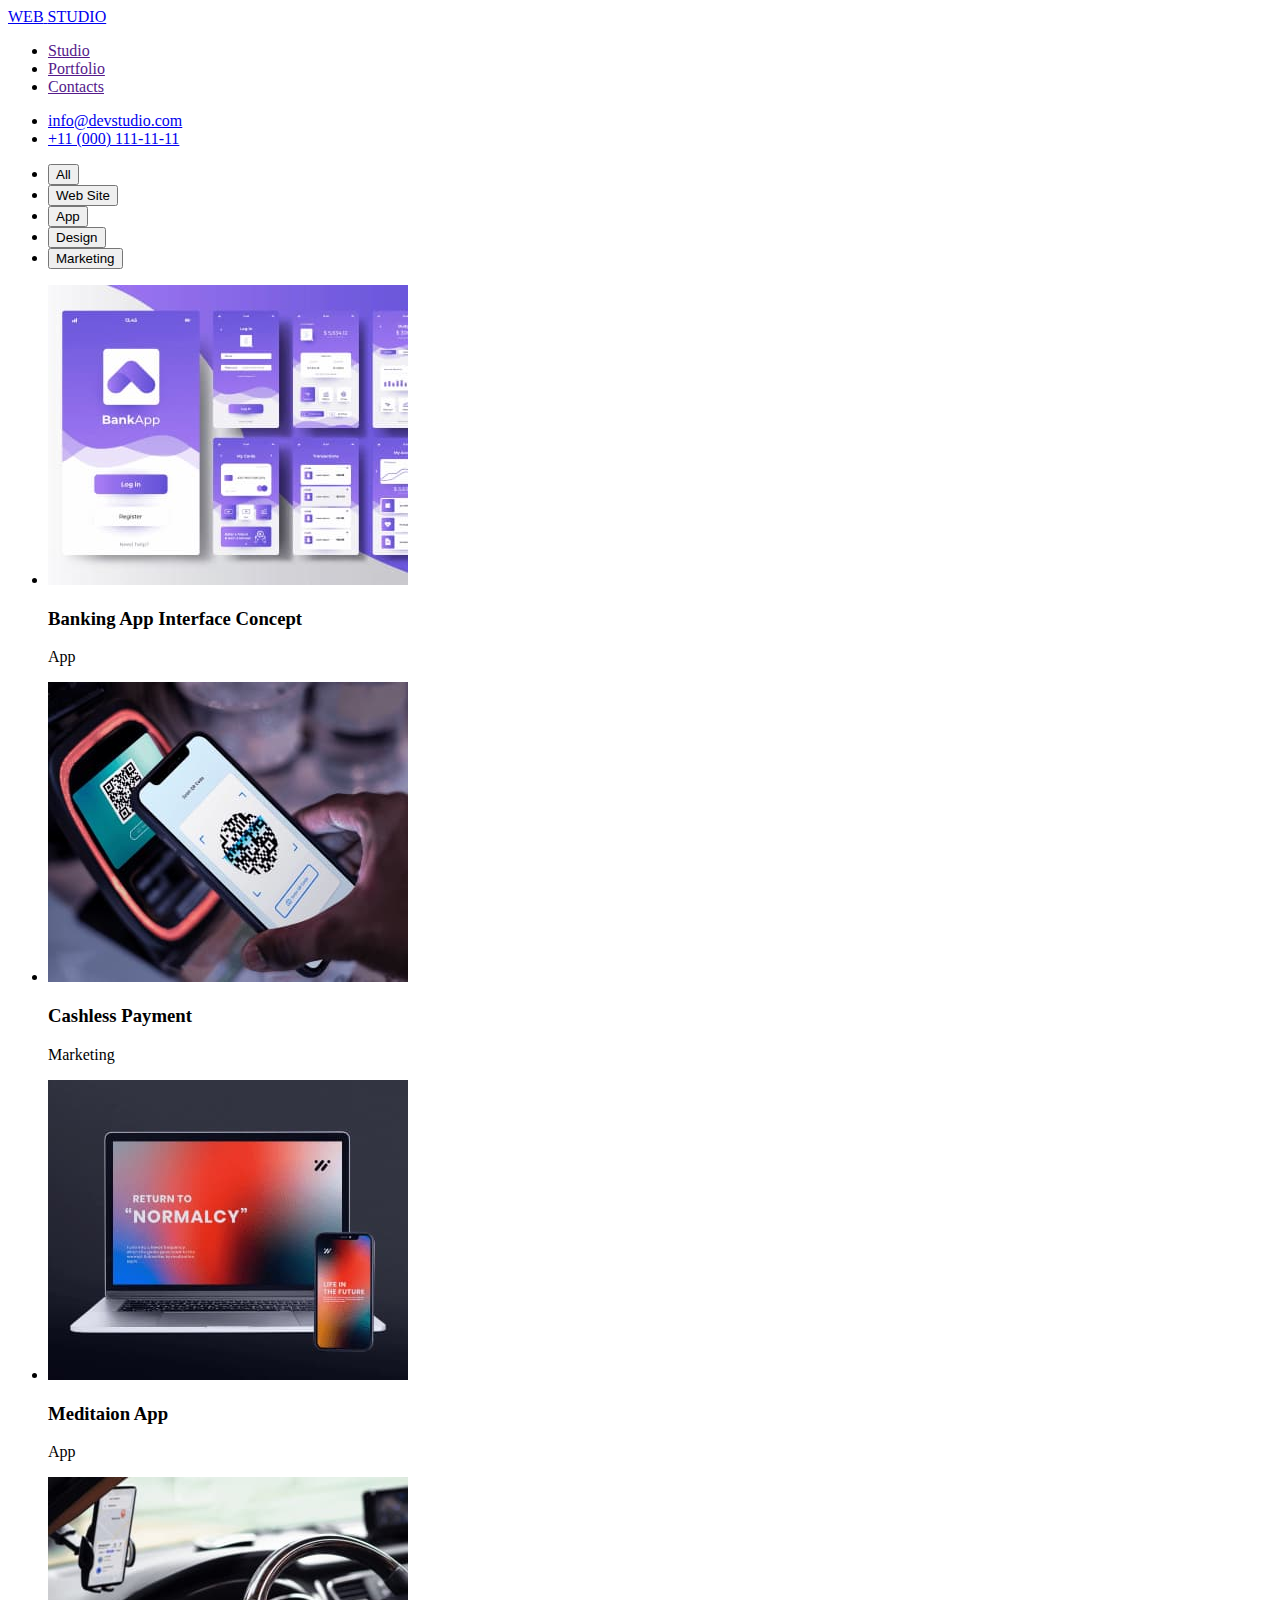
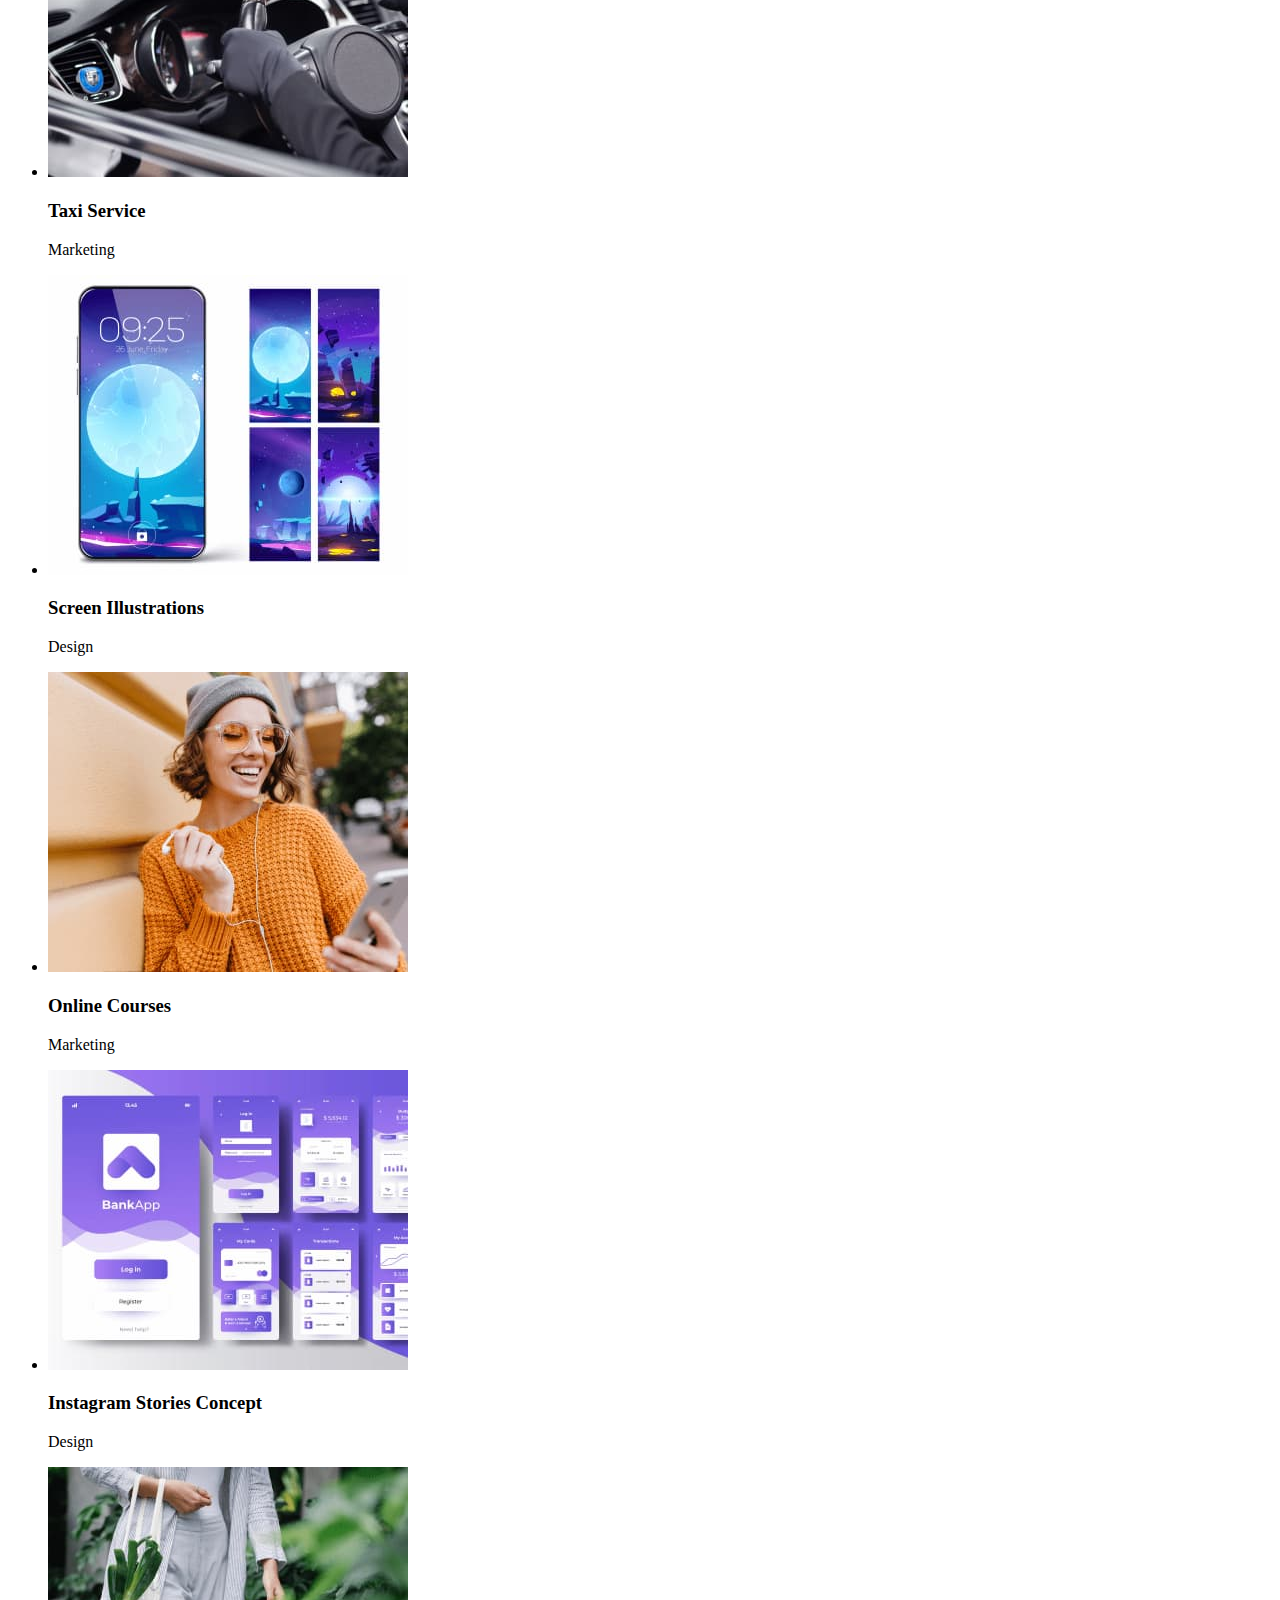
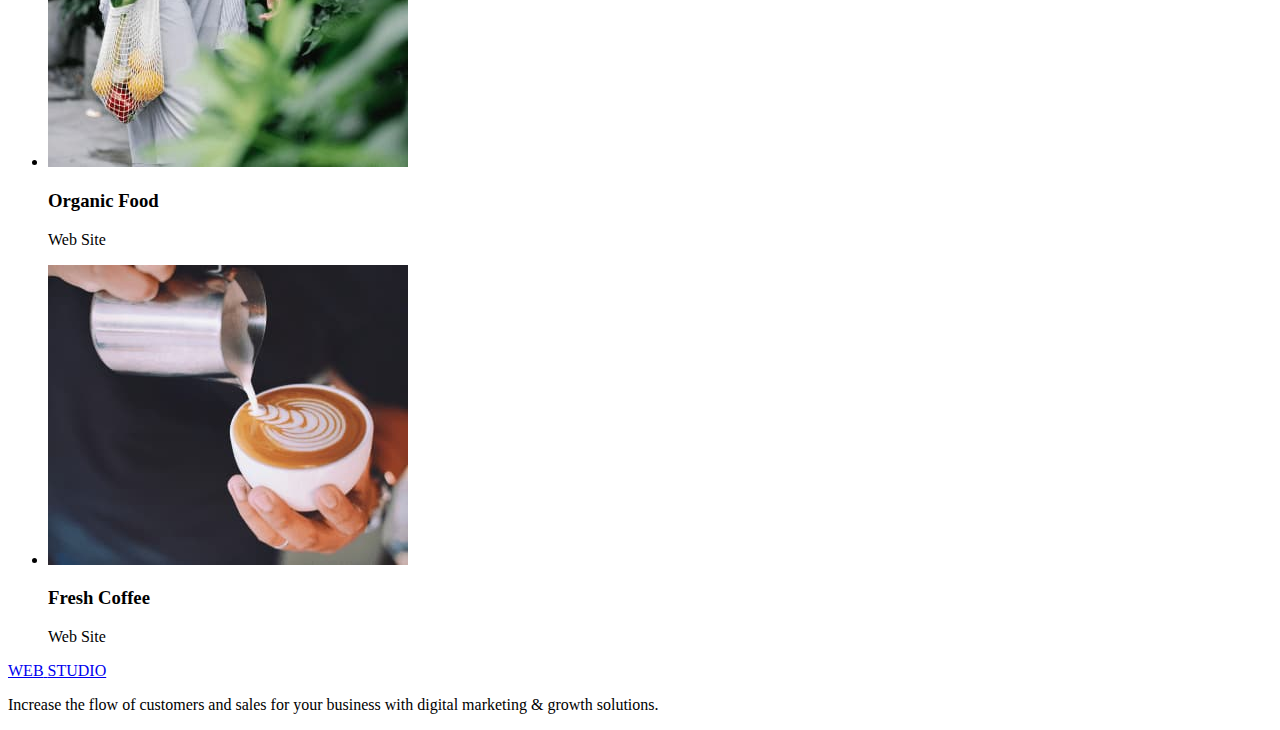
==== commit af905359: "summary" ====
--- a/portfolio.html
+++ b/portfolio.html
@@ -8,13 +8,9 @@
     <link rel="preconnect" href="https://fonts.googleapis.com" />
     <link rel="preconnect" href="https://fonts.gstatic.com" crossorigin />
     <link
-      href="https://fonts.googleapis.com/css2?family=Montserrat:wght@400;700&family=Roboto:wght@400;500&display=swap"
-      rel="stylesheet"
-      href="https://fonts.googleapis.com/css2?family=Montserrat:wght@400;700&family=Raleway:wght@800&family=Roboto:wght@400;500&display=swap"
+      href="https://fonts.googleapis.com/css2?family=Raleway:wght@800&family=Roboto:wght@400;500;700&display=swap"
       rel="stylesheet"
     />
-    />
-    <link rel="stylesheet" href="./CSS/styles.css" />
   </head>
   <body>
     <!--Шапка лого та контакти-->
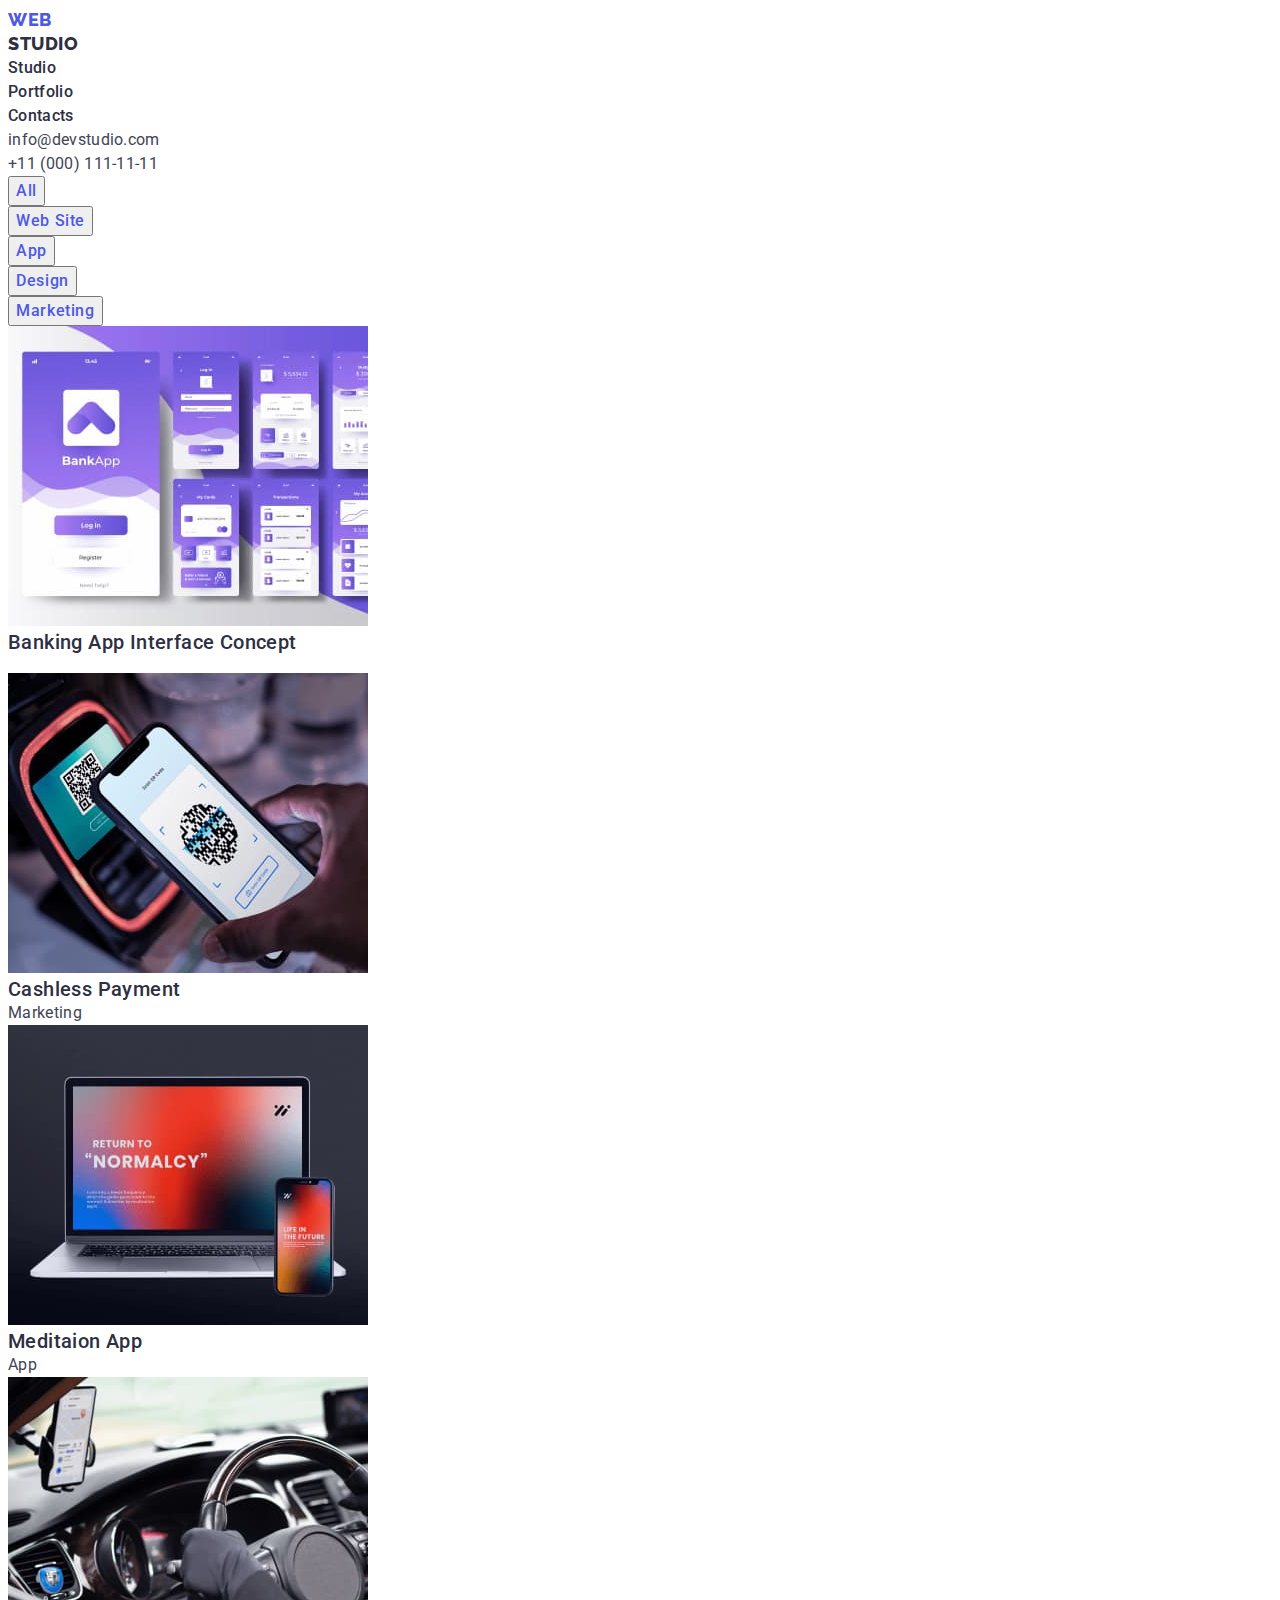
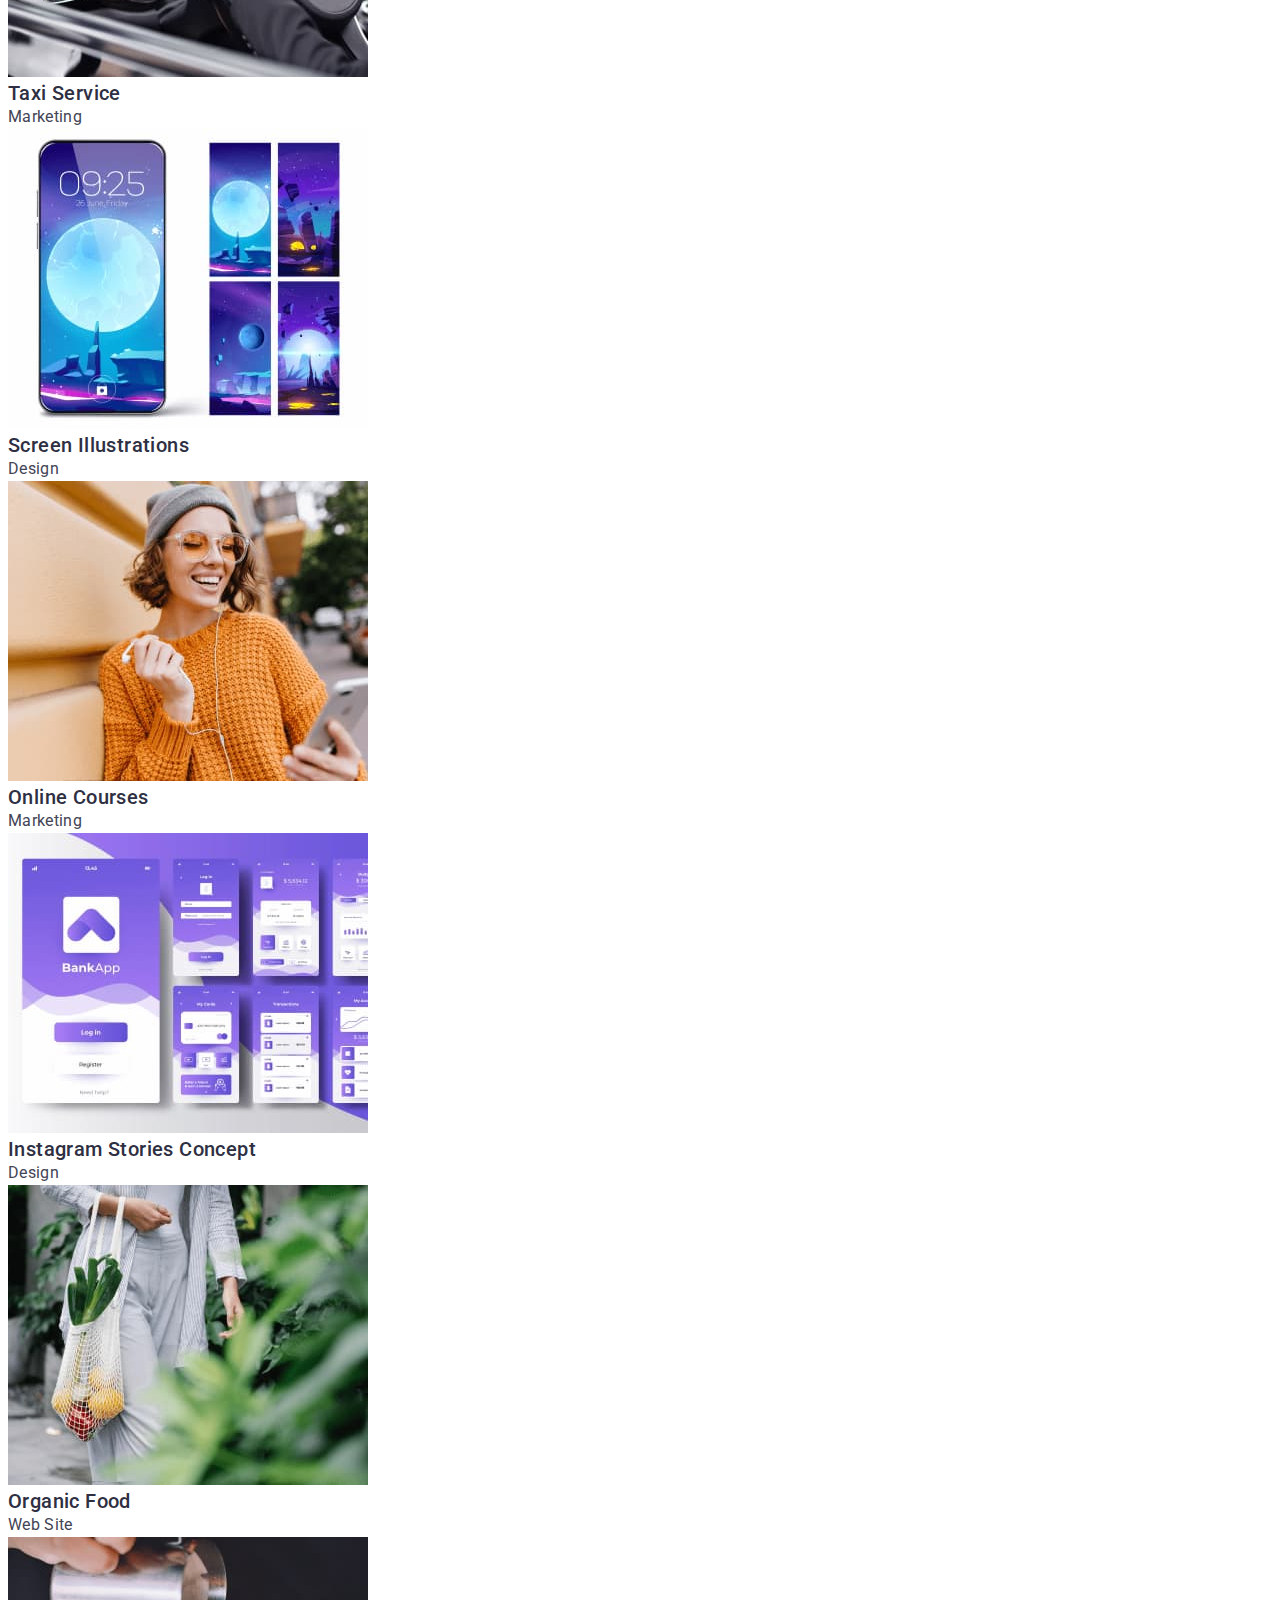
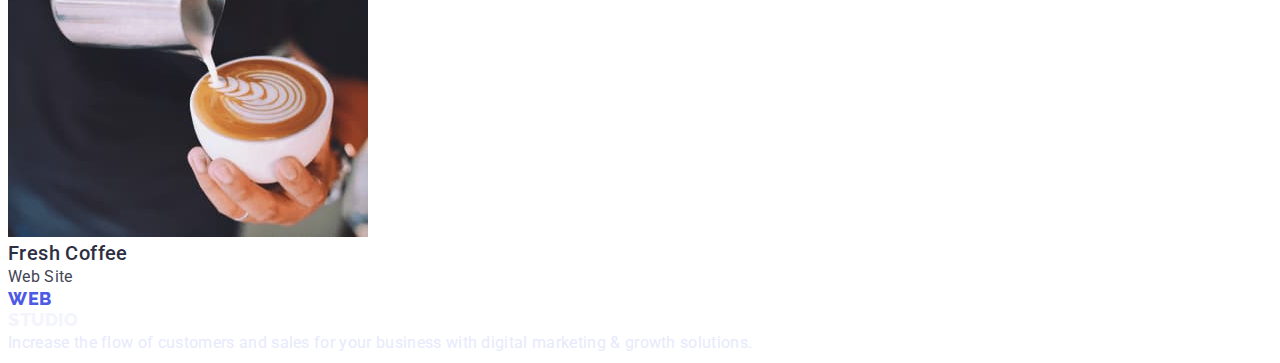
==== commit 07ba1902: "summary" ====
--- a/portfolio.html
+++ b/portfolio.html
@@ -5,14 +5,15 @@
     <meta http-equiv="X-UA-Compatible" content="IE=edge" />
     <meta name="viewport" content="width=device-width, initial-scale=1.0" />
     <title>Document</title>
+    <link rel="stylesheet" href="./CSS/styles.css">
     <link rel="preconnect" href="https://fonts.googleapis.com" />
     <link rel="preconnect" href="https://fonts.gstatic.com" crossorigin />
-    <link
-      href="https://fonts.googleapis.com/css2?family=Raleway:wght@800&family=Roboto:wght@400;500;700&display=swap"
+    <link href="https://fonts.googleapis.com/css2?family=Raleway:wght@800&family=Roboto:wght@400;500;700&display=swap"
       rel="stylesheet"
     />
   </head>
   <body>
+    
     <!--Шапка лого та контакти-->
 
     <header class="header">
--- a/CSS/styles.css
+++ b/CSS/styles.css
@@ -0,0 +1,281 @@
+body {
+  font-family: "Roboto", sans-serif;
+  color: #ffffff;
+}
+p,h1,h2,h3,h4,h5,h6{
+  margin: 0;
+}
+ul{
+  margin: 0;
+  padding-left: 0;
+}
+.container {
+  width: 1158px;
+  padding-left: 15px;
+  padding-right: 15px;
+  outline: 1px solid red;
+  margin: 0 auto;
+  
+}
+.list {
+  list-style: none;
+}
+.link {
+  text-decoration: none;
+}
+.header {
+}
+.logo {
+}
+.link {
+}
+.first-part-logo-link {
+  font-family: "Raleway";
+  font-style: normal;
+  font-weight: 800;
+  font-size: 18px;
+  line-height: 1.33;
+  display: flex;
+  align-items: center;
+  letter-spacing: 0.03em;
+  text-transform: uppercase;
+  color: #4d5ae5;
+}
+.second-part-logo-link {
+  font-family: "Raleway";
+  font-style: normal;
+  font-weight: 800;
+  font-size: 18px;
+  line-height: 1.33;
+  display: flex;
+  align-items: center;
+  letter-spacing: 0.03em;
+  text-transform: uppercase;
+  color: #2e2f42;
+}
+.header-navigation {
+}
+.header-list {
+}
+.header-item {
+  font-weight: 500;
+  font-size: 16px;
+  line-height: 1.5;
+  letter-spacing: 0.02em;
+  color: #2e2f42;
+}
+.header-link {
+font-weight: 500;
+font-size: 16px;
+line-height: 1.5;
+letter-spacing: 0.02em;
+color: #2E2F42;
+}
+.header-link:hover,
+.header-link:focus {
+  color: #404bbf;
+}
+.header-list-contact {
+  font-weight: 400;
+  font-size: 16px;
+  line-height: 1.44;
+  letter-spacing: 0.02em;
+  color: #434455;
+}
+.header-list-contact:hover,
+.header-list-contact {
+  color: #404bbf;
+}
+
+.header-list-contac-item {
+  font-weight: 400;
+  font-size: 16px;
+  line-height: 1.5;
+  letter-spacing: 0.02em;
+  color: #434455;
+}
+.header-contact {
+  font-weight: 400;
+  font-size: 16px;
+  line-height: 1.5;
+  letter-spacing: 0.02em;
+  color: #434455;
+}
+.header-contact:hover,
+.header-contact:focus {
+  color: #404bbf;
+}
+.first-sec {
+}
+.first-sec-text {
+  font-weight: 700;
+  font-size: 56px;
+  line-height: 1.07;
+  text-align: center;
+  letter-spacing: 0.02em;
+  color: #ffffff;
+}
+.first-sec-button {
+  font-weight: 500;
+  font-size: 16px;
+  line-height: 1, 18;
+  display: flex;
+  align-items: center;
+  letter-spacing: 0.04em;
+  color: #ffffff;
+  cursor: pointer;
+}
+.first-sec-button:hover,
+.first-sec-butto:focus {
+  color: #404bbf;
+}
+.services-list {
+}
+.services-list-item {
+  font-weight: 400;
+  font-size: 16px;
+  line-height: 1.5;
+  letter-spacing: 0.02em;
+  color: #434455;
+}
+.services-title {
+  font-weight: 500;
+  font-size: 20px;
+  line-height: 1.2;
+  letter-spacing: 0.02em;
+  color: #2e2f42;
+}
+.services-paragraf {
+  font-weight: 400;
+  font-size: 16px;
+  line-height: 1.5;
+  letter-spacing: 0.02em;
+  color: #434455;
+}
+.title-section-doing {
+  font-weight: 700;
+  font-size: 36px;
+  line-height: 1.111;
+  text-align: center;
+  letter-spacing: 0.02em;
+  text-transform: capitalize;
+  color: #2e2f42;
+}
+.doing-list {
+}
+.duing-img-computer {
+}
+.duing-img-iphone {
+}
+.duing-img-hand {
+}
+.section-team {
+}
+.title-section-team {
+  font-weight: 700;
+  font-size: 36px;
+  line-height: 1.111;
+  text-align: center;
+  letter-spacing: 0.02em;
+  text-transform: capitalize;
+  color: #2e2f42;
+}
+.team-list {
+}
+.team-member {
+}
+.photo-member {
+}
+.team-tile {
+  font-weight: 500;
+  font-size: 20px;
+  line-height: 1.2;
+  text-align: center;
+  letter-spacing: 0.02em;
+  color: #2e2f42;
+}
+.team-pozition {
+  font-weight: 400;
+  font-size: 16px;
+  line-height: 1.5;
+  text-align: center;
+  letter-spacing: 0.02em;
+  color: #434455;
+}
+.footer-logo {
+}
+.link {
+}
+.footer-first-part-logo-link {
+  font-family: "Raleway";
+  font-style: normal;
+  font-weight: 800;
+  font-size: 18px;
+  line-height: 1.16;
+  display: flex;
+  align-items: center;
+  letter-spacing: 0.03em;
+  text-transform: uppercase;
+  color: #4d5ae5;
+}
+.footer-second-part-logo-link {
+  font-family: "Raleway";
+  font-style: normal;
+  font-weight: 800;
+  font-size: 18px;
+  line-height: 1.16;
+  display: flex;
+  align-items: center;
+  letter-spacing: 0.03em;
+  text-transform: uppercase;
+  color: #f4f4fd;
+}
+.footer-text {
+  font-weight: 400;
+  font-size: 16px;
+  line-height: 1.5;
+  letter-spacing: 0.02em;
+  color: #e7e9fc;
+}
+/* портфоліо */
+.button-list {
+}
+.button-list-item {
+}
+.item-button {
+  font-family: "Roboto";
+  font-style: normal;
+  font-weight: 500;
+  font-size: 16px;
+  line-height: 1.5;
+  display: flex;
+  align-items: center;
+  text-align: center;
+  letter-spacing: 0.04em;
+  color: #4d5ae5;
+  cursor: pointer;
+}
+.item-button:hover,
+.item-button:focus {
+  color: #ffffff;
+}
+.section-img-portfolio {
+}
+.portfolio-list {
+}
+.portfolio-list-item {
+}
+.portfolio-list-title {
+  font-weight: 500;
+  font-size: 20px;
+  line-height: 1.2;
+  letter-spacing: 0.02em;
+  color: #2e2f42;
+}
+.portfolio-list-text {
+  font-weight: 400;
+  font-size: 16px;
+  line-height: 1.5;
+  letter-spacing: 0.02em;
+  color: #434455;
+}
